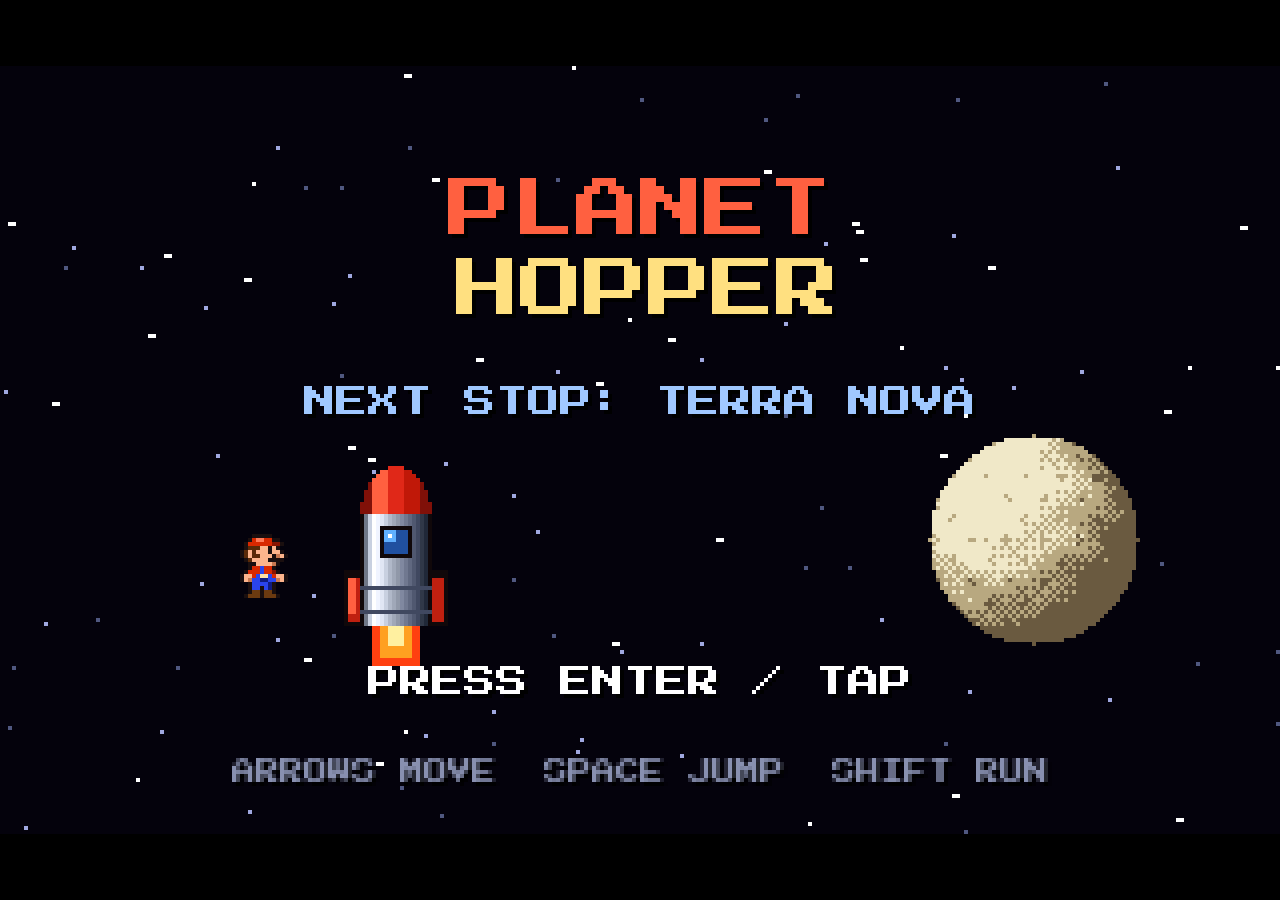
==== index.html @ e110d5e4 "Replace repo contents with Planet Hopper, a retro planet-hopping platformer Co-Authored-By: Claude O" ====
<!doctype html>
<html lang="en">
<head>
<meta charset="utf-8">
<meta name="viewport" content="width=device-width,initial-scale=1,user-scalable=no">
<title>Planet Hopper</title>
<link href="https://fonts.googleapis.com/css2?family=Press+Start+2P&display=swap" rel="stylesheet">
<style>
  html,body{margin:0;height:100%;background:#000;overflow:hidden;touch-action:none}
  body{display:flex;align-items:center;justify-content:center}
  canvas{image-rendering:pixelated;image-rendering:crisp-edges;display:block}
  #pad{position:fixed;inset:auto 0 12px 0;display:none;justify-content:space-between;padding:0 16px;pointer-events:none}
  #pad div{display:flex;gap:12px}
  #pad button{pointer-events:auto;width:64px;height:64px;border-radius:50%;border:3px solid #fff8;background:#fff2;
    color:#fff;font:14px 'Press Start 2P',monospace;user-select:none;-webkit-user-select:none}
  @media (pointer:coarse){#pad{display:flex}}
</style>
</head>
<body>
<canvas id="c"></canvas>
<div id="pad">
  <div><button data-k="ArrowLeft">&#9664;</button><button data-k="ArrowRight">&#9654;</button></div>
  <div><button data-k="ShiftLeft">B</button><button data-k="Space">A</button></div>
</div>
<script>
'use strict';
const W = 320, H = 192, T = 16, LH = 12;
const cv = document.getElementById('c'), ctx = cv.getContext('2d');
cv.width = W; cv.height = H;
function resize() {
  const s = Math.max(1, Math.min(innerWidth / W, innerHeight / H));
  const k = s >= 2 ? Math.floor(s) : s;
  cv.style.width = W * k + 'px'; cv.style.height = H * k + 'px';
}
addEventListener('resize', resize); resize();

// ---------- utilities ----------
function rng(seed) { return () => { seed |= 0; seed = seed + 0x6D2B79F5 | 0; let t = Math.imul(seed ^ seed >>> 15, 1 | seed);
  t = t + Math.imul(t ^ t >>> 7, 61 | t) ^ t; return ((t ^ t >>> 14) >>> 0) / 4294967296; }; }
const BAYER = [0,8,2,10,12,4,14,6,3,11,1,9,15,7,13,5].map(v => v / 16);
const bay = (x, y) => BAYER[(y & 3) * 4 + (x & 3)];
function mkCanvas(w, h, fn) { const c = document.createElement('canvas'); c.width = w; c.height = h;
  const g = c.getContext('2d'); fn(g); return c; }
function px(g, x, y, c) { g.fillStyle = c; g.fillRect(x, y, 1, 1); }
const clamp = (v, a, b) => v < a ? a : v > b ? b : v;

// ---------- audio ----------
let AC = null;
function beep(f, d, type = 'square', slide = 0, vol = 0.08) {
  try {
    AC = AC || new (window.AudioContext || window.webkitAudioContext)();
    const o = AC.createOscillator(), g = AC.createGain(), t = AC.currentTime;
    o.type = type; o.frequency.setValueAtTime(f, t);
    if (slide) o.frequency.exponentialRampToValueAtTime(Math.max(20, f + slide), t + d);
    g.gain.setValueAtTime(vol, t); g.gain.exponentialRampToValueAtTime(0.0001, t + d);
    o.connect(g); g.connect(AC.destination); o.start(t); o.stop(t + d);
  } catch (e) { /* audio unavailable */ }
}
const SFX = {
  jump: () => beep(300, 0.18, 'square', 500),
  coin: () => { beep(988, 0.08); setTimeout(() => beep(1319, 0.25), 70); },
  stomp: () => beep(200, 0.12, 'triangle', -150, 0.15),
  brk: () => beep(120, 0.2, 'sawtooth', -80, 0.1),
  bump: () => beep(150, 0.08, 'triangle', 0, 0.12),
  die: () => { [494, 466, 440, 415].forEach((f, i) => setTimeout(() => beep(f, 0.2), i * 180)); },
  launch: () => beep(80, 1.4, 'sawtooth', 600, 0.1),
};

// ---------- planets ----------
const PLANETS = [
  { name: 'TERRA NOVA', g: 0.32, acc: 0.2, fric: 0.82,
    sky: ['#101848', '#23408f', '#3f73d0', '#7fb6ee', '#c4e4f8'], stars: 0.2,
    top: ['#3cb043', '#8ef05a', '#1d7a2e'], soil: ['#8a5a2b', '#6b3f1b', '#b07a44', '#3f230c'],
    brick: ['#c0602a', '#5a2208', '#f0a070'], pipe: ['#30a050', '#90f090', '#105828'],
    moon: ['#f0e8c8', '#b8a880', '#6a5a40'], rings: false,
    mtn: ['#5a78c0', '#3a5498', '#8aa4e0'], hill: ['#2f8f4f', '#1f6a38', '#5cc070'],
    enemy: ['#b04818', '#e88048', '#5a1c08'], liquid: ['#1850c0', '#60a0f0'] },
  { name: 'MAGMA PRIME', g: 0.36, acc: 0.2, fric: 0.82,
    sky: ['#12020a', '#3a0816', '#801818', '#d04a18', '#f8a040'], stars: 0.5,
    top: ['#3a3038', '#6a5860', '#1a1418'], soil: ['#4a2a2a', '#2e1818', '#7a4030', '#ff6010'],
    brick: ['#5a3a48', '#20121a', '#8a6a7a'], pipe: ['#e05010', '#ffc050', '#801808'],
    moon: ['#ffd070', '#e06020', '#801010'], rings: false,
    mtn: ['#501018', '#300810', '#902820'], hill: ['#2a1418', '#180a0c', '#4a2428'],
    enemy: ['#e8d030', '#fff890', '#806000'], liquid: ['#f04000', '#ffd040'] },
  { name: 'CRYO-7', g: 0.30, acc: 0.1, fric: 0.975,
    sky: ['#040818', '#0c2040', '#1a4870', '#4a90b8', '#b0e0f0'], stars: 0.6,
    top: ['#e8f8ff', '#ffffff', '#90c0e0'], soil: ['#5a90c0', '#3a6898', '#8ac0e8', '#20406a'],
    brick: ['#80c8f0', '#2a5888', '#e0f8ff'], pipe: ['#60e0e0', '#e0ffff', '#208090'],
    moon: ['#d0e8ff', '#7890c0', '#303a70'], rings: false,
    mtn: ['#a0c8e8', '#5a88b8', '#e8f8ff'], hill: ['#d0e8f8', '#90b8d8', '#ffffff'],
    enemy: ['#4050d0', '#90a0ff', '#101868'], liquid: ['#103060', '#70c0f0'] },
  { name: 'NEBULA X', g: 0.19, acc: 0.18, fric: 0.84,
    sky: ['#05010f', '#1a0636', '#401060', '#802a8a', '#e060a0'], stars: 1,
    top: ['#c060f0', '#f0b0ff', '#6a2090'], soil: ['#402060', '#281040', '#6a40a0', '#10a0a0'],
    brick: ['#30c0b0', '#0a4a48', '#a0fff0'], pipe: ['#f0e060', '#fffff0', '#a07010'],
    moon: ['#80f0e0', '#3090b0', '#183060'], rings: true,
    mtn: ['#301050', '#200838', '#60308a'], hill: ['#1a0a30', '#10041e', '#40206a'],
    enemy: ['#20e070', '#a0ffc0', '#086030'], liquid: ['#300860', '#c060ff'] },
];

// ---------- sprites ----------
const PLAYER_PAL = { K: '#1a0f0f', R: '#d82800', L: '#ff7a58', r: '#881400', S: '#fcb48c', s: '#c87850',
  H: '#5a2a08', B: '#2a44ec', b: '#101c80', Y: '#fce0a8', N: '#6b3a10', W: '#ffffff' };
const P_TOP = [
  '...KKKKK....', '..KRLLRRKK..', '.KRRRRRRrrK.', '.KHHHSSKSK..', 'KHSHSSSKSSK.', 'KHSHHSSSKsSK',
  '.KHSSSSKKKK.', '..KKSSSSsK..', '..KRRBRRK...', '.KRRRBRRrK..', 'KSSRBYYBRSSK', 'KSsBBbbBBsSK'];
const P_LEGS = [
  ['.KKBBBBBBKK.', '..KBBBKBbBK.', '.KNNNK.KNNNK', 'KNNNNK.KNNNK'],
  ['.KBBBBBBbK..', 'KBBBK.KBbBK.', 'KNNK...KNNK.', '.KNNK..KNNNK'],
  ['..KBBBBbK...', '..KBBKBbK...', '..KNNKNNK...', '.KNNNKNNNK..'],
];
const P_JUMP_TOP = P_TOP.slice(0, 8).concat(['SKRRBRRK....', 'SKRRRBRRrK..', '.KKRBYYBRSSK', '..KBBbbBBsSK']);
const ENEMY = [
  '....KKKK....', '..KKAAAAKK..', '.KALLAAAAAK.', '.KAWWAAWWAK.', 'KAAWKAAWKAAK', 'KAAWKAAWKAAK',
  'KaAAAAAAAAaK', 'KaaAKKKKAaaK', '.KaaaaaaaaK.', '..KKaKKaKK..'];
const E_FEET = [['.KDDK..KDDK.', '.KKK....KKK.'], ['..KDDK.KDDK.', '..KKK...KKK.']];
function sprite(rows, pal) {
  return mkCanvas(12, rows.length, g => rows.forEach((r, y) => {
    for (let x = 0; x < 12; x++) { const ch = r[x] || '.'; if (ch !== '.' && pal[ch]) px(g, x, y, pal[ch]); }
  }));
}
const PLAYER_FR = {
  idle: sprite(P_TOP.concat(P_LEGS[0]), PLAYER_PAL),
  run: [sprite(P_TOP.concat(P_LEGS[1]), PLAYER_PAL), sprite(P_TOP.concat(P_LEGS[2]), PLAYER_PAL)],
  jump: sprite(P_JUMP_TOP.concat(P_LEGS[1]), PLAYER_PAL),
};

// ---------- per-planet art ----------
let ART = null;
function buildArt(p, seed) {
  const R = rng(seed);
  const soilPx = (g, x, y, deep) => {
    const r = R(), d = y / 16;
    let c = r < 0.07 ? p.soil[2] : r < 0.18 + d * 0.25 ? p.soil[1] : p.soil[0];
    if (r > 0.985) c = p.soil[3];
    if (deep && bay(x, y) < 0.25 && y > 12) c = p.soil[1];
    px(g, x, y, c);
  };
  const pebbles = g => { for (let i = 0; i < 3; i++) { const x = 1 + (R() * 13 | 0), y = 6 + (R() * 8 | 0);
    g.fillStyle = p.soil[2]; g.fillRect(x, y, 2, 2); px(g, x + 1, y + 1, p.soil[1]); px(g, x, y, p.top[1]); } };
  const groundTop = () => mkCanvas(T, T, g => {
    const drip = []; for (let x = 0; x < T; x++) drip[x] = 3 + (R() < 0.35 ? 1 + (R() * 2 | 0) : 0);
    for (let y = 0; y < T; y++) for (let x = 0; x < T; x++) {
      if (y === 0) px(g, x, y, p.top[1]);
      else if (y < drip[x]) px(g, x, y, R() < 0.2 ? p.top[1] : R() < 0.2 ? p.top[2] : p.top[0]);
      else if (y === drip[x]) px(g, x, y, p.top[2]);
      else if (y === drip[x] + 1) px(g, x, y, p.soil[3] === '#ff6010' ? p.soil[1] : p.soil[3]);
      else soilPx(g, x, y, true);
    }
    pebbles(g);
  });
  const groundFill = () => mkCanvas(T, T, g => {
    for (let y = 0; y < T; y++) for (let x = 0; x < T; x++) soilPx(g, x, y, false); pebbles(g);
  });
  const brick = mkCanvas(T, T, g => {
    for (let y = 0; y < T; y++) for (let x = 0; x < T; x++) {
      const vx = y < 8 ? 15 : 7, ly = y % 8;
      let c = p.brick[0];
      if (ly === 7 || x === vx) c = p.brick[1];
      else if (ly === 0 || x === (vx + 1) % 16) c = p.brick[2];
      else if (ly === 6 || x === vx - 1) c = shade(p.brick[0], -0.25);
      else if (R() < 0.08) c = shade(p.brick[0], R() < 0.5 ? 0.12 : -0.12);
      px(g, x, y, c);
    }
  });
  const Q = ['.XXXX.', 'XX..XX', '....XX', '...XX.', '..XX..', '..XX..', '......', '..XX..'];
  const qblock = [0, 1, 2].map(k => mkCanvas(T, T, g => {
    const base = ['#f8b800', '#ffd040', '#e09800'][k];
    g.fillStyle = base; g.fillRect(0, 0, T, T);
    g.fillStyle = '#fff0a0'; g.fillRect(0, 0, T, 1); g.fillRect(0, 0, 1, T);
    g.fillStyle = '#7a4000'; g.fillRect(0, 15, T, 1); g.fillRect(15, 0, 1, T);
    g.fillStyle = shade(base, -0.15); g.fillRect(1, 14, 14, 1); g.fillRect(14, 1, 1, 14);
    [[2, 2], [13, 2], [2, 13], [13, 13]].forEach(([x, y]) => { px(g, x, y, '#7a4000'); px(g, x - 1, y - 1, '#fff0a0'); });
    Q.forEach((r, y) => [...r].forEach((ch, x) => { if (ch === 'X') { px(g, 6 + x, 4 + y, '#7a4000'); px(g, 5 + x, 3 + y, '#fff8e0'); } }));
  }));
  const used = mkCanvas(T, T, g => {
    for (let y = 0; y < T; y++) for (let x = 0; x < T; x++)
      px(g, x, y, x === 15 || y === 15 ? '#3a2008' : x === 0 || y === 0 ? '#c08850' : R() < 0.1 ? '#8a5a30' : '#a06a38');
    [[3, 3], [12, 3], [3, 12], [12, 12]].forEach(([x, y]) => { px(g, x, y, '#3a2008'); px(g, x - 1, y - 1, '#e0b080'); });
  });
  const pipeCol = x => x === 0 || x === 15 ? '#10080a' : x < 3 ? p.pipe[2] : x < 6 ? p.pipe[1] : x < 8 ? p.pipe[0] : x < 12 ? shade(p.pipe[0], -0.1) : p.pipe[2];
  const pipeBody = mkCanvas(T, T, g => { for (let y = 0; y < T; y++) for (let x = 0; x < T; x++)
    px(g, x, y, bay(x, y) < 0.15 && x > 8 && x < 14 ? p.pipe[2] : pipeCol(x)); });
  const pipeTop = mkCanvas(T, T, g => { for (let y = 0; y < T; y++) for (let x = 0; x < T; x++) {
    let c = pipeCol(x);
    if (y === 0 || y === 7) c = '#10080a'; else if (y === 1) c = p.pipe[1]; else if (y === 6) c = p.pipe[2];
    px(g, x, y, c); } });
  // background layers
  const sky = mkCanvas(W, H, g => {
    const n = p.sky.length - 1;
    for (let y = 0; y < H; y++) { const t = (y / H) * n, i = Math.floor(t), f = t - i;
      for (let x = 0; x < W; x++) px(g, x, y, p.sky[Math.min(n, f > bay(x, y) ? i + 1 : i)]); }
    const nStars = (140 * p.stars) | 0;
    for (let i = 0; i < nStars; i++) { const x = R() * W | 0, y = R() * H * 0.55 | 0, b = R();
      px(g, x, y, b > 0.9 ? '#ffffff' : b > 0.6 ? '#c0c8ff' : '#6870a0');
      if (b > 0.97) { px(g, x - 1, y, '#8088c0'); px(g, x + 1, y, '#8088c0'); px(g, x, y - 1, '#8088c0'); px(g, x, y + 1, '#8088c0'); } }
  });
  const moon = mkCanvas(96, 96, g => {
    const r = 26, cx = 48, cy = 48;
    if (p.rings) ring(g, cx, cy, r, false);
    for (let y = -r; y <= r; y++) for (let x = -r; x <= r; x++) {
      const d = x * x + y * y; if (d > r * r) continue;
      const z = Math.sqrt(r * r - d);
      let l = (-x * 0.55 - y * 0.55 + z * 0.65) / r;
      l += Math.sin(y * 0.45 + Math.sin(x * 0.2) * 2) * 0.09;
      const crater = (Math.sin(x * 0.7) * Math.cos(y * 0.6)) > 0.8 ? -0.25 : 0;
      const v = clamp(Math.floor((l + crater) * 2.6 + bay(x + 64, y + 64)), 0, 2);
      px(g, cx + x, cy + y, p.moon[2 - v]);
    }
    if (p.rings) ring(g, cx, cy, r, true);
  });
  function ring(g, cx, cy, r, front) {
    for (let a = 0; a < Math.PI * 2; a += 0.004) for (let k = 0; k < 6; k++) {
      const rr = r * 1.45 + k * 1.6, x = Math.cos(a) * rr, y = Math.sin(a) * rr * 0.28 - Math.cos(a) * rr * 0.15;
      if ((y > 0) !== front) continue;
      px(g, Math.round(cx + x), Math.round(cy + y), k % 3 === 1 ? p.moon[1] : k === 5 ? p.moon[2] : p.moon[0]);
    }
  }
  const ridge = (colors, base, amp, freq, seedOff, bumpy) => mkCanvas(512, H, g => {
    const hts = []; for (let x = 0; x < 512; x++) {
      const t = x / 512 * Math.PI * 2;
      let h = Math.sin(t * freq + seedOff) * amp + Math.sin(t * freq * 2.3 + seedOff * 2) * amp * 0.45;
      if (!bumpy) h += Math.abs(Math.sin(t * freq * 5.1 + seedOff)) * amp * 0.35;
      hts.push(Math.round(base - h));
    }
    for (let x = 0; x < 512; x++) {
      const top = hts[x], slope = hts[(x + 1) % 512] - hts[(x + 511) % 512];
      for (let y = top; y < H; y++) {
        let c = colors[0];
        if (y - top < 2) c = slope > 0 ? colors[2] : colors[0];
        else if (slope > 0 && y - top < 10 && bay(x, y) < 0.5) c = colors[2];
        else if ((y - top) / 60 > bay(x, y) + 0.3) c = colors[1];
        px(g, x, y, c);
      }
    }
  });
  const mtn = ridge(p.mtn, 120, 26, 3, seed % 7, false);
  const hill = ridge(p.hill, 150, 14, 5, seed % 5 + 1, true);
  const enemy = [0, 1].map(k => sprite(ENEMY.concat(E_FEET[k]),
    { K: '#120808', A: p.enemy[0], L: p.enemy[1], a: p.enemy[2], D: shade(p.enemy[2], -0.3), W: '#ffffff' }));
  return { top: [groundTop(), groundTop()], fill: [groundFill(), groundFill()], brick, qblock, used,
    pipeBody, pipeTop, sky, moon, mtn, hill, enemy };
}
function shade(hex, amt) {
  const n = parseInt(hex.slice(1), 16), f = v => clamp(Math.round(v + (amt > 0 ? (255 - v) * amt : v * amt)), 0, 255);
  return '#' + [f(n >> 16), f(n >> 8 & 255), f(n & 255)].map(v => v.toString(16).padStart(2, '0')).join('');
}

// ---------- level ----------
const SOLID = [false, true, true, true, true, true, true];
// 0 empty, 1 ground, 2 brick, 3 question, 4 used, 5 pipe body, 6 pipe top
let LW = 0, map = null, enemies = [], coins = [], parts = [], bumps = [], rocket = null;
function genLevel(idx) {
  const R = rng(idx * 977 + 13), diff = Math.min(idx, 8);
  LW = 150 + diff * 15;
  map = new Uint8Array(LW * LH); enemies = []; coins = []; parts = []; bumps = [];
  const set = (x, y, v) => { if (x >= 0 && x < LW && y >= 0 && y < LH) map[y * LW + x] = v; };
  for (let x = 0; x < LW; x++) { set(x, 10, 1); set(x, 11, 1); }
  let x = 18;
  while (x < LW - 24) {
    const r = R();
    if (r < 0.2) {
      const w = 2 + (R() * (2 + Math.min(diff, 2)) | 0);
      for (let i = 0; i < w; i++) { set(x + i, 10, 0); set(x + i, 11, 0); }
      if (R() < 0.6) for (let i = 0; i < w; i++) coins.push({ x: (x + i) * T + 4, y: 6 * T, t: R() * 6 });
      x += w + 4;
    } else if (r < 0.36) {
      const h = 2 + (R() * 2 | 0);
      for (let y = 10 - h; y < 10; y++) set(x, y, y === 10 - h ? 6 : 5);
      x += 7;
    } else if (r < 0.62) {
      const len = 3 + (R() * 4 | 0), row = R() < 0.5 ? 6 : 7;
      for (let i = 0; i < len; i++) set(x + i, row, R() < 0.35 ? 3 : 2);
      if (R() < 0.5) for (let i = 0; i < len; i++) coins.push({ x: (x + i) * T + 4, y: (row - 2) * T + 4, t: i });
      if (R() < 0.4) { const len2 = 2 + (R() * 3 | 0); for (let i = 0; i < len2; i++) set(x + 1 + i, row - 4, R() < 0.5 ? 3 : 2); }
      x += len + 3;
    } else if (r < 0.78) {
      for (let s = 0; s < 4; s++) for (let y = 9 - s; y < 10; y++) set(x + s, y, 2);
      for (let s = 0; s < 4; s++) for (let y = 6 + s; y < 10; y++) set(x + 6 + s, y, 2);
      set(x + 4, 6, 2); set(x + 5, 6, 2);
      x += 12;
    } else {
      for (let i = 0; i < 5; i++) coins.push({ x: (x + i) * T + 4, y: (8 - Math.round(Math.sin(i / 4 * Math.PI) * 2)) * T, t: i });
      x += 6;
    }
    if (R() < 0.35 + diff * 0.06) {
      const ex = x - 2;
      if (map[10 * LW + ex] === 1 && map[9 * LW + ex] === 0)
        enemies.push({ x: ex * T + 2, y: 10 * T - 11, w: 12, h: 11, vx: -0.5 - diff * 0.05, vy: 0, dead: 0, active: false });
    }
  }
  rocket = { x: (LW - 9) * T, y: 10 * T - 40, w: 18, h: 40 };
}
const tileAt = (tx, ty) => (tx < 0 || tx >= LW) ? 1 : (ty < 0 || ty >= LH) ? 0 : map[ty * LW + tx];
const solidAt = (tx, ty) => SOLID[tileAt(tx, ty)];

function moveX(o) {
  o.x += o.vx; o.hitWall = false;
  const y0 = Math.floor(o.y / T), y1 = Math.floor((o.y + o.h - 0.01) / T);
  if (o.vx > 0) { const tx = Math.floor((o.x + o.w - 0.01) / T);
    for (let ty = y0; ty <= y1; ty++) if (solidAt(tx, ty)) { o.x = tx * T - o.w; o.vx = 0; o.hitWall = true; break; } }
  else if (o.vx < 0) { const tx = Math.floor(o.x / T);
    for (let ty = y0; ty <= y1; ty++) if (solidAt(tx, ty)) { o.x = (tx + 1) * T; o.vx = 0; o.hitWall = true; break; } }
}
function moveY(o) {
  o.y += o.vy; o.onG = false; let head = null;
  const x0 = Math.floor(o.x / T), x1 = Math.floor((o.x + o.w - 0.01) / T);
  if (o.vy > 0) { const ty = Math.floor((o.y + o.h - 0.01) / T);
    for (let tx = x0; tx <= x1; tx++) if (solidAt(tx, ty) && ty >= 0) { o.y = ty * T - o.h; o.vy = 0; o.onG = true; break; } }
  else if (o.vy < 0) { const ty = Math.floor(o.y / T);
    let best = null, bestOv = -1;
    for (let tx = x0; tx <= x1; tx++) if (solidAt(tx, ty) && ty >= 0) {
      const ov = Math.min(o.x + o.w, (tx + 1) * T) - Math.max(o.x, tx * T);
      if (ov > bestOv) { bestOv = ov; best = [tx, ty]; } }
    if (best) { o.y = (best[1] + 1) * T; o.vy = 0; head = best; } }
  return head;
}

// ---------- game state ----------
const keys = {}, pressed = {};
addEventListener('keydown', e => { if (!keys[e.code]) pressed[e.code] = true; keys[e.code] = true;
  if (['Space', 'ArrowUp', 'ArrowDown', 'ArrowLeft', 'ArrowRight'].includes(e.code)) e.preventDefault(); });
addEventListener('keyup', e => { keys[e.code] = false; });
document.querySelectorAll('#pad button').forEach(b => {
  const k = b.dataset.k;
  const on = e => { e.preventDefault(); if (!keys[k]) pressed[k] = true; keys[k] = true; };
  const off = e => { e.preventDefault(); keys[k] = false; };
  b.addEventListener('touchstart', on); b.addEventListener('touchend', off); b.addEventListener('touchcancel', off);
  b.addEventListener('mousedown', on); b.addEventListener('mouseup', off); b.addEventListener('mouseleave', off);
});
cv.addEventListener('touchstart', e => { pressed.Enter = true; e.preventDefault(); });
const down = (...c) => c.some(k => keys[k]);
const hit = (...c) => c.some(k => pressed[k]);

let state = 'title', timer = 0, frame = 0, level = 0, planet = PLANETS[0];
let score = 0, coinCount = 0, lives = 3, camX = 0, player = null;

function startLevel() {
  planet = PLANETS[level % PLANETS.length];
  ART = buildArt(planet, level * 31 + 7);
  genLevel(level);
  player = { x: 3 * T, y: 10 * T - 15, w: 10, h: 15, vx: 0, vy: 0, onG: false, face: 1, anim: 0, coyote: 0, jbuf: 0 };
  camX = 0; state = 'intro'; timer = 120;
}
function killPlayer() {
  if (state !== 'play') return;
  state = 'dead'; timer = 150; player.vy = -5; SFX.die();
}
function addParts(x, y, n, colors, spread = 2, up = 3, g = 0.2, life = 40) {
  for (let i = 0; i < n; i++) parts.push({ x, y, vx: (Math.random() - 0.5) * spread * 2, vy: -Math.random() * up,
    g, life: life * (0.6 + Math.random() * 0.4), c: colors[i % colors.length], s: Math.random() < 0.3 ? 2 : 1 });
}

function update() {
  frame++;
  if (state === 'title') { if (hit('Enter', 'Space')) { score = 0; coinCount = 0; lives = 3; level = 0; startLevel(); } return; }
  if (state === 'over') { if (hit('Enter', 'Space') && timer <= 0) state = 'title'; timer--; return; }
  if (state === 'intro') { if (--timer <= 0) state = 'play'; return; }
  if (state === 'travel') { if (--timer <= 0) { level++; startLevel(); } return; }
  if (state === 'dead') {
    player.vy += 0.25; player.y += player.vy;
    if (--timer <= 0) { lives--; if (lives <= 0) { state = 'over'; timer = 60; } else startLevel(); }
    return;
  }
  if (state === 'launch') {
    timer--; rocket.vy = (rocket.vy || 0) - 0.08; rocket.y += rocket.vy;
    addParts(rocket.x + 9, rocket.y + rocket.h, 3, ['#fff0a0', '#ffa020', '#ff4010', '#808080'], 1.5, -1.5, 0.05, 30);
    if (timer <= 0) { state = 'travel'; timer = 200; }
    updateParts(); return;
  }

  // --- player ---
  const p = player, pl = planet;
  const left = down('ArrowLeft', 'KeyA'), right = down('ArrowRight', 'KeyD');
  const run = down('ShiftLeft', 'ShiftRight', 'KeyX', 'KeyJ');
  const maxV = run ? 3 : 1.8, acc = p.onG ? pl.acc : pl.acc * 0.7;
  if (left && !right) { p.vx = Math.max(-maxV, p.vx - acc); p.face = -1; }
  else if (right && !left) { p.vx = Math.min(maxV, p.vx + acc); p.face = 1; }
  else p.vx *= p.onG ? pl.fric : 0.97;
  if (Math.abs(p.vx) > maxV) p.vx *= 0.95;
  if (Math.abs(p.vx) < 0.03) p.vx = 0;
  p.coyote = p.onG ? 6 : p.coyote - 1;
  p.jbuf = hit('Space', 'ArrowUp', 'KeyW', 'KeyZ', 'KeyK') ? 8 : p.jbuf - 1;
  if (p.jbuf > 0 && p.coyote > 0) {
    p.vy = -(5.4 + Math.abs(p.vx) * 0.25) * Math.sqrt(pl.g / 0.32) * (pl.g < 0.25 ? 0.95 : 1);
    p.coyote = 0; p.jbuf = 0; SFX.jump();
  }
  const holding = down('Space', 'ArrowUp', 'KeyW', 'KeyZ', 'KeyK');
  p.vy += p.vy < 0 && !holding ? pl.g * 2.2 : pl.g;
  p.vy = Math.min(p.vy, 7);
  moveX(p);
  const head = moveY(p);
  if (head) bumpTile(head[0], head[1]);
  if (p.x < camX) { p.x = camX; p.vx = Math.max(0, p.vx); }
  if (p.y > H + 24) { killPlayer(); return; }
  p.anim += Math.abs(p.vx) * 0.12;
  if (p.onG && Math.abs(p.vx) > 2.2 && frame % 6 === 0) addParts(p.x + 5, p.y + p.h, 1, [pl.top[1], pl.soil[2]], 0.5, 0.8, 0.1, 20);

  // --- enemies ---
  for (const e of enemies) {
    if (!e.active) { if (e.x < camX + W + 32) e.active = true; else continue; }
    if (e.dead) { e.dead--; continue; }
    e.vy = Math.min(e.vy + pl.g, 6);
    const vx = e.vx; moveX(e); if (e.hitWall) e.vx = -vx;
    moveY(e);
    if (e.y > H + 16) { e.dead = 1; e.gone = true; continue; }
    if (state === 'play' && p.x < e.x + e.w && p.x + p.w > e.x && p.y < e.y + e.h && p.y + p.h > e.y) {
      if (p.vy > 0 && p.y + p.h - p.vy <= e.y + 5) {
        e.dead = 30; e.squish = true; p.vy = holding ? -6 * Math.sqrt(pl.g / 0.32) : -3.5; score += 200; SFX.stomp();
        addParts(e.x + 6, e.y + 6, 8, [pl.enemy[0], pl.enemy[1], '#ffffff'], 1.5, 2);
        floatText(e.x, e.y - 4, '200');
      } else { killPlayer(); return; }
    }
  }
  enemies = enemies.filter(e => !(e.gone || (e.squish && e.dead <= 0)));

  // --- coins ---
  for (const c of coins) {
    if (c.taken) continue;
    if (p.x < c.x + 8 && p.x + p.w > c.x && p.y < c.y + 12 && p.y + p.h > c.y) {
      c.taken = true; coinCount++; score += 100; SFX.coin(); addParts(c.x + 4, c.y + 6, 6, ['#fff0a0', '#f8b800'], 1, 1.5, 0.05, 20);
      if (coinCount % 100 === 0) lives++;
    }
  }

  // --- rocket ---
  if (p.x + p.w > rocket.x + 2 && p.x < rocket.x + rocket.w - 2 && p.y + p.h > rocket.y) {
    state = 'launch'; timer = 120; score += 1000; SFX.launch();
  }

  camX = clamp(Math.max(camX, p.x - W * 0.4), 0, LW * T - W);
  updateParts();
  bumps = bumps.filter(b => ++b.t < 10);
}
function updateParts() {
  for (const q of parts) { q.vy += q.g; q.x += q.vx; q.y += q.vy; q.life--; }
  parts = parts.filter(q => q.life > 0);
}
const texts = [];
function floatText(x, y, s) { texts.push({ x, y, s, t: 40 }); }
function bumpTile(tx, ty) {
  const t = tileAt(tx, ty);
  if (t === 3) {
    map[ty * LW + tx] = 4; bumps.push({ tx, ty, t: 0 }); coinCount++; score += 100; SFX.coin();
    parts.push({ x: tx * T + 4, y: ty * T - 8, vx: 0, vy: -5, g: 0.35, life: 26, coin: true });
    floatText(tx * T, ty * T - 12, '100');
  } else if (t === 2) {
    if (Math.abs(player.vx) > 0 || true) {
      map[ty * LW + tx] = 0; score += 50; SFX.brk();
      for (let i = 0; i < 4; i++) parts.push({ x: tx * T + (i % 2) * 8, y: ty * T + (i >> 1) * 8, vx: (i % 2 ? 1.5 : -1.5),
        vy: -4 + (i >> 1) * 1.5, g: 0.3, life: 60, chunk: true });
      for (const e of enemies) if (!e.dead && Math.abs(e.x + 6 - (tx * T + 8)) < 12 && Math.abs(e.y + e.h - ty * T) < 3) {
        e.dead = 1; e.gone = true; score += 200; }
    }
  } else SFX.bump();
}

// ---------- rendering ----------
function drawRocket(x, y, flame) {
  x = Math.round(x); y = Math.round(y);
  // fins
  ctx.fillStyle = '#10080a'; ctx.fillRect(x - 4, y + 26, 7, 14); ctx.fillRect(x + 15, y + 26, 7, 14);
  ctx.fillStyle = '#c02010'; ctx.fillRect(x - 3, y + 28, 5, 11); ctx.fillRect(x + 16, y + 28, 5, 11);
  ctx.fillStyle = '#ff6040'; ctx.fillRect(x - 3, y + 28, 2, 9); ctx.fillRect(x + 16, y + 28, 2, 9);
  // body
  const cols = ['#10080a', '#707888', '#c8d0e0', '#ffffff', '#f0f4ff', '#e0e6f4', '#c8d0e0', '#b0b8c8', '#a0a8b8', '#9098a8',
    '#8088a0', '#707890', '#606880', '#505870', '#404860', '#303848', '#202838', '#10080a'];
  for (let i = 0; i < 18; i++) {
    const nose = Math.round(14 * (1 - Math.sqrt(1 - Math.pow((i - 8.5) / 9, 2))));
    ctx.fillStyle = cols[i]; ctx.fillRect(x + i, y + nose, 1, 40 - nose);
    ctx.fillStyle = i < 3 || i > 14 ? '#801008' : ['#ff6040', '#e02818', '#c01808'][i < 7 ? 0 : i < 11 ? 1 : 2];
    ctx.fillRect(x + i, y + nose, 1, Math.max(0, 12 - nose));
  }
  // window
  ctx.fillStyle = '#10080a'; ctx.fillRect(x + 5, y + 15, 8, 8);
  ctx.fillStyle = '#2050a0'; ctx.fillRect(x + 6, y + 16, 6, 6);
  ctx.fillStyle = '#60b0ff'; ctx.fillRect(x + 6, y + 16, 3, 3);
  ctx.fillStyle = '#ffffff'; ctx.fillRect(x + 7, y + 17, 1, 1);
  ctx.fillStyle = '#404860'; ctx.fillRect(x, y + 30, 18, 1); ctx.fillRect(x, y + 36, 18, 1);
  if (flame) { const f = frame % 4 < 2;
    ctx.fillStyle = '#ff4010'; ctx.fillRect(x + 3, y + 40, 12, f ? 10 : 14);
    ctx.fillStyle = '#ffa020'; ctx.fillRect(x + 5, y + 40, 8, f ? 8 : 11);
    ctx.fillStyle = '#fff0a0'; ctx.fillRect(x + 7, y + 40, 4, f ? 5 : 7); }
}
function drawCoin(x, y, t) {
  const w = [6, 4, 2, 4][Math.floor(t) % 4]; x = Math.round(x + 4 - w / 2); y = Math.round(y);
  ctx.fillStyle = '#7a4000'; ctx.fillRect(x, y + 1, w, 10); ctx.fillRect(x + 1, y, Math.max(1, w - 2), 12);
  ctx.fillStyle = '#f8b800'; ctx.fillRect(x + (w > 2 ? 1 : 0), y + 1, Math.max(1, w - 2), 10);
  ctx.fillStyle = '#fff0a0'; if (w > 2) ctx.fillRect(x + 1, y + 2, 1, 7);
  if (w >= 6) { ctx.fillStyle = '#c07000'; ctx.fillRect(x + 3, y + 3, 1, 6); }
}
function drawLiquid() {
  const L = planet.liquid;
  for (let x = 0; x < W; x++) {
    const wx = x + Math.floor(camX), h = Math.round(Math.sin(wx * 0.15 + frame * 0.06) * 1.5);
    ctx.fillStyle = L[1]; ctx.fillRect(x, 176 + h, 1, 1);
    ctx.fillStyle = L[0]; ctx.fillRect(x, 177 + h, 1, 20);
    if ((wx + frame / 3 | 0) % 11 === 0) { ctx.fillStyle = L[1]; ctx.fillRect(x, 182 + ((wx * 7) % 8), 1, 1); }
  }
}
function drawWorld() {
  const cx = Math.floor(camX);
  ctx.drawImage(ART.sky, 0, 0);
  ctx.drawImage(ART.moon, Math.round(200 - cx * 0.03), 2);
  const layer = (img, f, y) => { const o = -Math.floor((cx * f) % 512); ctx.drawImage(img, o, y); ctx.drawImage(img, o + 512, y); };
  layer(ART.mtn, 0.2, 0); layer(ART.hill, 0.45, 0);
  drawLiquid();
  const tx0 = Math.floor(cx / T), tx1 = tx0 + Math.ceil(W / T) + 1;
  const qf = [0, 1, 2, 1][Math.floor(frame / 12) % 4];
  for (let ty = 0; ty < LH; ty++) for (let tx = tx0; tx <= tx1 && tx < LW; tx++) {
    const t = map[ty * LW + tx]; if (!t) continue;
    let img;
    if (t === 1) img = tileAt(tx, ty - 1) !== 1 ? ART.top[(tx * 7 + ty) % 2] : ART.fill[(tx * 5 + ty * 3) % 2];
    else img = [null, null, ART.brick, ART.qblock[qf], ART.used, ART.pipeBody, ART.pipeTop][t];
    let oy = 0; for (const b of bumps) if (b.tx === tx && b.ty === ty) oy = -Math.round(Math.sin(b.t / 10 * Math.PI) * 5);
    ctx.drawImage(img, tx * T - cx, ty * T + oy);
    // cast shadow under overhangs for depth
    if (SOLID[t] && ty + 1 < LH && !SOLID[tileAt(tx, ty + 1)] && t !== 1) {
      ctx.fillStyle = 'rgba(0,0,0,0.18)'; ctx.fillRect(tx * T - cx, ty * T + T, T, 2); }
  }
  for (const c of coins) if (!c.taken && c.x > cx - 16 && c.x < cx + W) drawCoin(c.x - cx, c.y + Math.sin(frame * 0.08 + c.t) * 1.5, frame / 8 + c.t);
  if (state !== 'launch' && state !== 'travel') drawRocket(rocket.x - cx, rocket.y, false);
  else drawRocket(rocket.x - cx, rocket.y, true);
  for (const e of enemies) {
    if (e.x < cx - 16 || e.x > cx + W) continue;
    const ex = Math.round(e.x - cx), ey = Math.round(e.y);
    ctx.fillStyle = 'rgba(0,0,0,0.25)'; ctx.fillRect(ex + 1, ey + e.h, 10, 1);
    if (e.squish) { ctx.drawImage(ART.enemy[0], 0, 4, 12, 8, ex, ey + 6, 12, 5); continue; }
    const img = ART.enemy[Math.floor(frame / 10) % 2];
    ctx.save(); if (e.vx > 0) { ctx.translate(ex + 12, ey - 1); ctx.scale(-1, 1); ctx.drawImage(img, 0, 0); }
    else ctx.drawImage(img, ex, ey - 1); ctx.restore();
  }
  if (state !== 'launch' && state !== 'travel') {
    const p = player, sx = Math.round(p.x - 1 - cx), sy = Math.round(p.y - 1);
    const img = state === 'dead' ? PLAYER_FR.jump : !p.onG ? PLAYER_FR.jump : Math.abs(p.vx) > 0.2 ? PLAYER_FR.run[Math.floor(p.anim) % 2] : PLAYER_FR.idle;
    if (p.onG) { ctx.fillStyle = 'rgba(0,0,0,0.3)'; ctx.fillRect(sx + 2, sy + 16, 8, 1); }
    ctx.save();
    if (p.face < 0) { ctx.translate(sx + 12, sy); ctx.scale(-1, 1); ctx.drawImage(img, 0, 0); } else ctx.drawImage(img, sx, sy);
    ctx.restore();
  }
  for (const q of parts) {
    const x = Math.round(q.x - cx), y = Math.round(q.y);
    if (q.coin) drawCoin(x - 4, y, frame / 3);
    else if (q.chunk) { ctx.drawImage(ART.brick, 0, 0, 6, 6, x, y, 6, 6); }
    else { ctx.fillStyle = q.c; ctx.fillRect(x, y, q.s, q.s); }
  }
  for (let i = texts.length - 1; i >= 0; i--) { const t = texts[i];
    text(t.s, Math.round(t.x - cx), Math.round(t.y - (40 - t.t) * 0.6), '#fff', 'left', 8);
    if (--t.t <= 0) texts.splice(i, 1); }
}
function text(s, x, y, c = '#fff', align = 'left', size = 8) {
  ctx.font = `${size}px 'Press Start 2P', monospace`; ctx.textAlign = align; ctx.textBaseline = 'top';
  ctx.fillStyle = '#000'; ctx.fillText(s, x + 1, y + 1); ctx.fillStyle = c; ctx.fillText(s, x, y);
}
function hud() {
  text('SCORE', 8, 6); text(String(score).padStart(6, '0'), 8, 16);
  drawCoin(92, 13, frame / 8); text('x' + String(coinCount).padStart(2, '0'), 102, 16);
  text('PLANET', 160, 6); text(planet.name, 160, 16, '#ffe080');
  text('LIVES', 272, 6); text('x' + lives, 272, 16);
}
function drawStarfield(speed) {
  ctx.fillStyle = '#04020c'; ctx.fillRect(0, 0, W, H);
  const R = rng(99);
  for (let i = 0; i < 120; i++) {
    const z = R() * 3 + 0.5, y = R() * H | 0, x = ((R() * W - frame * speed * z) % W + W) % W;
    ctx.fillStyle = z > 2.5 ? '#ffffff' : z > 1.5 ? '#a0a8e0' : '#505880';
    ctx.fillRect(x | 0, y, Math.max(1, speed * z * 1.5 | 0), 1);
  }
}
function render() {
  ctx.imageSmoothingEnabled = false;
  if (state === 'title') {
    drawStarfield(0.5);
    const tp = PLANETS[Math.floor(frame / 240) % 4];
    if (!render.moons) render.moons = PLANETS.map((p, i) => buildArt(p, i * 31 + 7).moon);
    ctx.drawImage(render.moons[Math.floor(frame / 240) % 4], 210, 70);
    ctx.drawImage(PLAYER_FR.run[Math.floor(frame / 8) % 2], 60, 120 + Math.round(Math.sin(frame / 20) * 3));
    drawRocket(90, 100 + Math.round(Math.sin(frame / 15) * 2), true);
    text('PLANET', W / 2, 28, '#ff6040', 'center', 16);
    text('HOPPER', W / 2 + 2, 48, '#ffe080', 'center', 16);
    text('NEXT STOP: ' + tp.name, W / 2, 80, '#a0c8ff', 'center');
    if (Math.floor(frame / 30) % 2) text('PRESS ENTER / TAP', W / 2, 150, '#fff', 'center');
    text('ARROWS MOVE  SPACE JUMP  SHIFT RUN', W / 2, 174, '#8890b0', 'center', 6);
    return;
  }
  if (state === 'over') { drawStarfield(0.2); text('GAME OVER', W / 2, 70, '#ff4030', 'center', 16);
    text('SCORE ' + score, W / 2, 100, '#fff', 'center'); if (timer <= 0) text('PRESS ENTER', W / 2, 130, '#aaa', 'center'); return; }
  if (state === 'travel') {
    drawStarfield(4);
    const next = PLANETS[(level + 1) % PLANETS.length];
    ctx.save(); ctx.translate(W / 2, H / 2 + Math.sin(frame / 6) * 2); ctx.rotate(Math.PI / 2);
    drawRocket(-9, -20, true); ctx.restore();
    text('WARPING TO', W / 2, 40, '#a0c8ff', 'center');
    text(next.name, W / 2, 56, '#ffe080', 'center', 16);
    hud(); return;
  }
  drawWorld(); hud();
  if (state === 'intro') {
    ctx.fillStyle = 'rgba(0,0,0,0.55)'; ctx.fillRect(0, 60, W, 60);
    text('PLANET ' + (level + 1), W / 2, 70, '#a0c8ff', 'center');
    text(planet.name, W / 2, 86, '#ffe080', 'center', 16);
    const tip = planet.fric > 0.9 ? 'ICY GROUND - SLIPPERY!' : planet.g < 0.25 ? 'LOW GRAVITY - BIG JUMPS!' : planet.g > 0.34 ? 'HEAVY GRAVITY - FLOOR IS LAVA' : 'REACH THE ROCKET!';
    text(tip, W / 2, 106, '#fff', 'center', 6);
  }
}

// ---------- loop ----------
let last = performance.now(), accum = 0;
function loop(now) {
  accum += Math.min(100, now - last); last = now;
  while (accum >= 1000 / 60) { update(); for (const k in pressed) delete pressed[k]; accum -= 1000 / 60; }
  render();
  requestAnimationFrame(loop);
}
(document.fonts && document.fonts.load ? document.fonts.load("8px 'Press Start 2P'").catch(() => {}) : Promise.resolve())
  .then(() => requestAnimationFrame(loop));
</script>
</body>
</html>
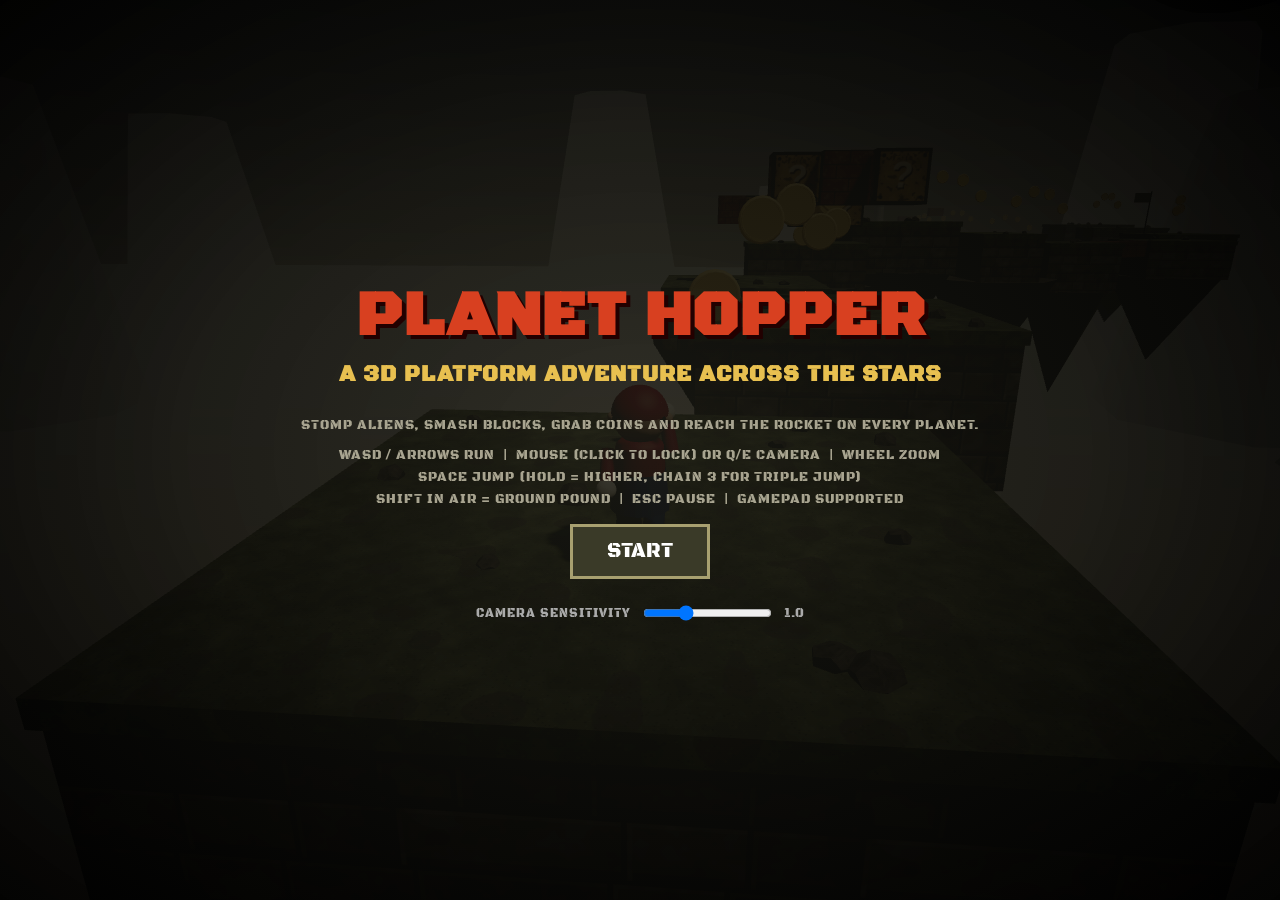
==== commit c7824a8b: "Rebuild Planet Hopper as a 3D platformer with gritty realistic visuals Third-person 3D platforming (" ====
--- a/index.html
+++ b/index.html
@@ -2,618 +2,786 @@
 <html lang="en">
 <head>
 <meta charset="utf-8">
-<meta name="viewport" content="width=device-width,initial-scale=1,user-scalable=no">
-<title>Planet Hopper</title>
-<link href="https://fonts.googleapis.com/css2?family=Press+Start+2P&display=swap" rel="stylesheet">
+<meta name="viewport" content="width=device-width,initial-scale=1,maximum-scale=1,user-scalable=no,viewport-fit=cover">
+<title>Planet Hopper 3D</title>
+<link href="https://fonts.googleapis.com/css2?family=Black+Ops+One&display=swap" rel="stylesheet">
 <style>
-  html,body{margin:0;height:100%;background:#000;overflow:hidden;touch-action:none}
-  body{display:flex;align-items:center;justify-content:center}
-  canvas{image-rendering:pixelated;image-rendering:crisp-edges;display:block}
-  #pad{position:fixed;inset:auto 0 12px 0;display:none;justify-content:space-between;padding:0 16px;pointer-events:none}
-  #pad div{display:flex;gap:12px}
-  #pad button{pointer-events:auto;width:64px;height:64px;border-radius:50%;border:3px solid #fff8;background:#fff2;
-    color:#fff;font:14px 'Press Start 2P',monospace;user-select:none;-webkit-user-select:none}
-  @media (pointer:coarse){#pad{display:flex}}
+  *{box-sizing:border-box}
+  html,body{margin:0;height:100%;background:#000;overflow:hidden;touch-action:none;user-select:none;-webkit-user-select:none;
+    font-family:'Black Ops One',Impact,sans-serif;color:#e8e4d8;-webkit-tap-highlight-color:transparent;letter-spacing:1px}
+  #c{position:fixed;inset:0;width:100vw;height:100vh;filter:saturate(.78) contrast(1.1) sepia(.12)}
+  #grain{position:fixed;inset:-50%;pointer-events:none;opacity:.09;mix-blend-mode:overlay;z-index:1}
+  #vig{position:fixed;inset:0;pointer-events:none;background:radial-gradient(ellipse at center,transparent 50%,#000a 100%);z-index:1}
+  #hurt{position:fixed;inset:0;pointer-events:none;background:radial-gradient(ellipse at center,transparent 40%,#a00 120%);opacity:0;z-index:1}
+  .sh{text-shadow:2px 2px 0 #000,0 0 6px #000}
+  #hud{position:fixed;inset:0;pointer-events:none;display:none;z-index:2}
+  #hp{position:absolute;left:18px;top:14px;display:flex;gap:6px}
+  #hp i{width:26px;height:26px;background:#c02020;border:3px solid #1a0a0a;transform:rotate(45deg);box-shadow:inset -4px -4px 0 #801010,inset 3px 3px 0 #ff6050}
+  #hp i.off{background:#333;box-shadow:none}
+  #coins{position:absolute;left:18px;top:52px;font-size:22px}
+  #coins b{display:inline-block;width:18px;height:22px;border-radius:50%;background:#e8b020;border:3px solid #6a4000;vertical-align:-3px;margin-right:6px}
+  #lives{position:absolute;left:18px;top:84px;font-size:16px;color:#c8c0a8}
+  #right{position:absolute;right:18px;top:14px;text-align:right;font-size:14px;line-height:22px}
+  #right big{font-size:22px;color:#e8c050}
+  #center{position:absolute;left:0;right:0;top:28%;text-align:center;font-size:30px;color:#e8c050;opacity:0}
+  #center small{display:block;font-size:14px;color:#e8e4d8;margin-top:8px}
+  #pop{position:absolute;left:0;right:0;top:62%;text-align:center;font-size:16px;opacity:0}
+  #menu{position:fixed;inset:0;display:flex;flex-direction:column;align-items:center;justify-content:center;
+    background:radial-gradient(#1a1a14dd,#000000f2);text-align:center;padding:16px;z-index:5}
+  #menu h1{font-size:clamp(28px,7vw,64px);margin:0;color:#d84020;text-shadow:4px 4px 0 #200}
+  #menu h2{font-size:clamp(14px,2.6vw,22px);margin:4px 0 22px;color:#e8c050}
+  #menu p{font-size:13px;line-height:22px;color:#a8a490;margin:4px 0;max-width:680px}
+  #menu button{font:inherit;font-size:20px;padding:12px 34px;margin:10px;background:#3a3a28;color:#fff;border:3px solid #a8a070;cursor:pointer}
+  #menu button:hover{background:#565638}
+  #menu label{font-size:12px;color:#aaa;margin-top:14px;display:flex;gap:10px;align-items:center}
+  #touch{position:fixed;inset:0;display:none;pointer-events:none;z-index:3}
+  #joy{position:absolute;width:130px;height:130px;border-radius:50%;border:3px solid #fff5;background:#fff1;display:none;margin:-65px 0 0 -65px}
+  #knob{position:absolute;left:38px;top:38px;width:48px;height:48px;border-radius:50%;background:#fff7}
+  .tb{position:absolute;pointer-events:auto;border-radius:50%;border:3px solid #fff8;background:#0006;color:#fff;
+    font:14px 'Black Ops One',Impact,sans-serif;display:flex;align-items:center;justify-content:center}
+  .tb.on{background:#fff5}
 </style>
 </head>
 <body>
 <canvas id="c"></canvas>
-<div id="pad">
-  <div><button data-k="ArrowLeft">&#9664;</button><button data-k="ArrowRight">&#9654;</button></div>
-  <div><button data-k="ShiftLeft">B</button><button data-k="Space">A</button></div>
+<canvas id="grain" width="128" height="128"></canvas>
+<div id="vig"></div><div id="hurt"></div>
+<div id="hud">
+  <div id="hp"><i></i><i></i><i></i></div>
+  <div id="coins" class="sh"><b></b><span id="cn">0</span></div>
+  <div id="lives" class="sh"></div>
+  <div id="right" class="sh"></div>
+  <div id="center" class="sh"></div>
+  <div id="pop" class="sh"></div>
 </div>
+<div id="touch">
+  <div id="joy"><div id="knob"></div></div>
+  <div class="tb" data-btn="jump"  style="right:28px;bottom:36px;width:110px;height:110px;font-size:18px">JUMP</div>
+  <div class="tb" data-btn="pound" style="right:160px;bottom:26px;width:74px;height:74px">POUND</div>
+  <div class="tb" data-btn="pause" style="left:50%;top:10px;width:48px;height:48px;margin-left:-24px">II</div>
+</div>
+<div id="menu"></div>
+<script src="three.min.js"></script>
 <script>
 'use strict';
-const W = 320, H = 192, T = 16, LH = 12;
-const cv = document.getElementById('c'), ctx = cv.getContext('2d');
-cv.width = W; cv.height = H;
-function resize() {
-  const s = Math.max(1, Math.min(innerWidth / W, innerHeight / H));
-  const k = s >= 2 ? Math.floor(s) : s;
-  cv.style.width = W * k + 'px'; cv.style.height = H * k + 'px';
-}
+// ======================= setup =======================
+const isTouch = matchMedia('(pointer:coarse)').matches || 'ontouchstart' in window;
+const V3 = THREE.Vector3;
+const cv = document.getElementById('c');
+const renderer = new THREE.WebGLRenderer({ canvas: cv, antialias: !isTouch, powerPreference: 'high-performance' });
+renderer.setPixelRatio(Math.min(devicePixelRatio, isTouch ? 1 : 1.5));
+renderer.shadowMap.enabled = true; renderer.shadowMap.type = THREE.PCFSoftShadowMap;
+renderer.toneMapping = THREE.ACESFilmicToneMapping; renderer.toneMappingExposure = 1.05;
+const scene = new THREE.Scene();
+const camera = new THREE.PerspectiveCamera(62, 1, 0.1, 900);
+function resize() { renderer.setSize(innerWidth, innerHeight, false); camera.aspect = innerWidth / innerHeight; camera.updateProjectionMatrix(); }
 addEventListener('resize', resize); resize();
-
-// ---------- utilities ----------
-function rng(seed) { return () => { seed |= 0; seed = seed + 0x6D2B79F5 | 0; let t = Math.imul(seed ^ seed >>> 15, 1 | seed);
-  t = t + Math.imul(t ^ t >>> 7, 61 | t) ^ t; return ((t ^ t >>> 14) >>> 0) / 4294967296; }; }
-const BAYER = [0,8,2,10,12,4,14,6,3,11,1,9,15,7,13,5].map(v => v / 16);
-const bay = (x, y) => BAYER[(y & 3) * 4 + (x & 3)];
-function mkCanvas(w, h, fn) { const c = document.createElement('canvas'); c.width = w; c.height = h;
-  const g = c.getContext('2d'); fn(g); return c; }
-function px(g, x, y, c) { g.fillStyle = c; g.fillRect(x, y, 1, 1); }
+const $ = id => document.getElementById(id);
+const rand = (a, b) => a + Math.random() * (b - a);
 const clamp = (v, a, b) => v < a ? a : v > b ? b : v;
-
-// ---------- audio ----------
-let AC = null;
-function beep(f, d, type = 'square', slide = 0, vol = 0.08) {
-  try {
-    AC = AC || new (window.AudioContext || window.webkitAudioContext)();
-    const o = AC.createOscillator(), g = AC.createGain(), t = AC.currentTime;
-    o.type = type; o.frequency.setValueAtTime(f, t);
-    if (slide) o.frequency.exponentialRampToValueAtTime(Math.max(20, f + slide), t + d);
-    g.gain.setValueAtTime(vol, t); g.gain.exponentialRampToValueAtTime(0.0001, t + d);
-    o.connect(g); g.connect(AC.destination); o.start(t); o.stop(t + d);
-  } catch (e) { /* audio unavailable */ }
-}
+const lerpAngle = (a, b, t) => { let d = ((b - a + Math.PI) % (Math.PI * 2) + Math.PI * 2) % (Math.PI * 2) - Math.PI; return a + d * t; };
+function store(k, v) { try { if (v === undefined) return localStorage.getItem(k); localStorage.setItem(k, v); } catch (e) { return null; } }
+let SENS = parseFloat(store('ph3_sens')) || 1;
+const MAXANI = renderer.capabilities.getMaxAnisotropy();
+
+// film grain overlay
+(function grain() {
+  const g = $('grain').getContext('2d'), img = g.createImageData(128, 128);
+  const tick = () => { for (let i = 0; i < img.data.length; i += 4) { const v = Math.random() * 255; img.data[i] = img.data[i + 1] = img.data[i + 2] = v; img.data[i + 3] = 255; }
+    g.putImageData(img, 0, 0); $('grain').style.transform = `translate(${rand(-10, 10)}%,${rand(-10, 10)}%) scale(8)`; };
+  $('grain').style.imageRendering = 'pixelated'; setInterval(tick, 70); tick();
+})();
+
+// ======================= audio =======================
+let AC = null, NOISE = null;
+function ac() {
+  if (!AC) { AC = new (window.AudioContext || window.webkitAudioContext)(); const n = AC.sampleRate;
+    NOISE = AC.createBuffer(1, n, n); const d = NOISE.getChannelData(0); for (let i = 0; i < n; i++) d[i] = Math.random() * 2 - 1; }
+  if (AC.state === 'suspended') AC.resume(); return AC;
+}
+function noise(dur, freq, vol) { try { const a = ac(), s = a.createBufferSource(), f = a.createBiquadFilter(), g = a.createGain(), t = a.currentTime;
+  s.buffer = NOISE; f.type = 'lowpass'; f.frequency.setValueAtTime(freq, t); f.frequency.exponentialRampToValueAtTime(Math.max(40, freq * 0.15), t + dur);
+  g.gain.setValueAtTime(vol, t); g.gain.exponentialRampToValueAtTime(0.001, t + dur); s.connect(f); f.connect(g); g.connect(a.destination); s.start(t, Math.random() * 0.5); s.stop(t + dur); } catch (e) {} }
+function tone(f, d, type = 'square', slide = 0, vol = 0.05) { try { const a = ac(), o = a.createOscillator(), g = a.createGain(), t = a.currentTime;
+  o.type = type; o.frequency.setValueAtTime(f, t); if (slide) o.frequency.exponentialRampToValueAtTime(Math.max(20, f + slide), t + d);
+  g.gain.setValueAtTime(vol, t); g.gain.exponentialRampToValueAtTime(0.0001, t + d); o.connect(g); g.connect(a.destination); o.start(t); o.stop(t + d); } catch (e) {} }
 const SFX = {
-  jump: () => beep(300, 0.18, 'square', 500),
-  coin: () => { beep(988, 0.08); setTimeout(() => beep(1319, 0.25), 70); },
-  stomp: () => beep(200, 0.12, 'triangle', -150, 0.15),
-  brk: () => beep(120, 0.2, 'sawtooth', -80, 0.1),
-  bump: () => beep(150, 0.08, 'triangle', 0, 0.12),
-  die: () => { [494, 466, 440, 415].forEach((f, i) => setTimeout(() => beep(f, 0.2), i * 180)); },
-  launch: () => beep(80, 1.4, 'sawtooth', 600, 0.1),
+  jump: n => tone([330, 400, 500][n], 0.2, 'square', 500 + n * 200, 0.05),
+  coin: () => { tone(988, 0.07, 'square', 0, 0.04); setTimeout(() => tone(1319, 0.25, 'square', 0, 0.04), 60); },
+  stomp: () => { noise(0.15, 1200, 0.25); tone(200, 0.15, 'triangle', -120, 0.15); },
+  bump: () => tone(140, 0.1, 'triangle', 0, 0.15),
+  brk: () => noise(0.35, 2500, 0.3),
+  hurt: () => { noise(0.2, 900, 0.3); tone(220, 0.3, 'sawtooth', -150, 0.08); },
+  pound: () => { noise(0.4, 500, 0.5); tone(70, 0.3, 'sine', -30, 0.4); },
+  land: () => noise(0.06, 500, 0.08),
+  flag: () => [523, 659, 784, 1046].forEach((f, i) => setTimeout(() => tone(f, 0.15, 'square', 0, 0.04), i * 90)),
+  die: () => [494, 440, 392, 330].forEach((f, i) => setTimeout(() => tone(f, 0.22, 'square', 0, 0.05), i * 170)),
+  warp: () => { tone(80, 2.5, 'sawtooth', 900, 0.06); noise(2.5, 300, 0.2); },
+  oneup: () => [659, 784, 1319, 1046, 1175, 1568].forEach((f, i) => setTimeout(() => tone(f, 0.1, 'square', 0, 0.04), i * 80)),
 };
 
-// ---------- planets ----------
+// ======================= planets (muted, gritty palettes) =======================
 const PLANETS = [
-  { name: 'TERRA NOVA', g: 0.32, acc: 0.2, fric: 0.82,
-    sky: ['#101848', '#23408f', '#3f73d0', '#7fb6ee', '#c4e4f8'], stars: 0.2,
-    top: ['#3cb043', '#8ef05a', '#1d7a2e'], soil: ['#8a5a2b', '#6b3f1b', '#b07a44', '#3f230c'],
-    brick: ['#c0602a', '#5a2208', '#f0a070'], pipe: ['#30a050', '#90f090', '#105828'],
-    moon: ['#f0e8c8', '#b8a880', '#6a5a40'], rings: false,
-    mtn: ['#5a78c0', '#3a5498', '#8aa4e0'], hill: ['#2f8f4f', '#1f6a38', '#5cc070'],
-    enemy: ['#b04818', '#e88048', '#5a1c08'], liquid: ['#1850c0', '#60a0f0'] },
-  { name: 'MAGMA PRIME', g: 0.36, acc: 0.2, fric: 0.82,
-    sky: ['#12020a', '#3a0816', '#801818', '#d04a18', '#f8a040'], stars: 0.5,
-    top: ['#3a3038', '#6a5860', '#1a1418'], soil: ['#4a2a2a', '#2e1818', '#7a4030', '#ff6010'],
-    brick: ['#5a3a48', '#20121a', '#8a6a7a'], pipe: ['#e05010', '#ffc050', '#801808'],
-    moon: ['#ffd070', '#e06020', '#801010'], rings: false,
-    mtn: ['#501018', '#300810', '#902820'], hill: ['#2a1418', '#180a0c', '#4a2428'],
-    enemy: ['#e8d030', '#fff890', '#806000'], liquid: ['#f04000', '#ffd040'] },
-  { name: 'CRYO-7', g: 0.30, acc: 0.1, fric: 0.975,
-    sky: ['#040818', '#0c2040', '#1a4870', '#4a90b8', '#b0e0f0'], stars: 0.6,
-    top: ['#e8f8ff', '#ffffff', '#90c0e0'], soil: ['#5a90c0', '#3a6898', '#8ac0e8', '#20406a'],
-    brick: ['#80c8f0', '#2a5888', '#e0f8ff'], pipe: ['#60e0e0', '#e0ffff', '#208090'],
-    moon: ['#d0e8ff', '#7890c0', '#303a70'], rings: false,
-    mtn: ['#a0c8e8', '#5a88b8', '#e8f8ff'], hill: ['#d0e8f8', '#90b8d8', '#ffffff'],
-    enemy: ['#4050d0', '#90a0ff', '#101868'], liquid: ['#103060', '#70c0f0'] },
-  { name: 'NEBULA X', g: 0.19, acc: 0.18, fric: 0.84,
-    sky: ['#05010f', '#1a0636', '#401060', '#802a8a', '#e060a0'], stars: 1,
-    top: ['#c060f0', '#f0b0ff', '#6a2090'], soil: ['#402060', '#281040', '#6a40a0', '#10a0a0'],
-    brick: ['#30c0b0', '#0a4a48', '#a0fff0'], pipe: ['#f0e060', '#fffff0', '#a07010'],
-    moon: ['#80f0e0', '#3090b0', '#183060'], rings: true,
-    mtn: ['#301050', '#200838', '#60308a'], hill: ['#1a0a30', '#10041e', '#40206a'],
-    enemy: ['#20e070', '#a0ffc0', '#086030'], liquid: ['#300860', '#c060ff'] },
+  { name: 'TERRA NOVA', grav: 1, fric: 11, skyTop: 0x5d7488, skyHz: 0xcdc6ae, fog: 0xb7b19a, fogN: 40, fogF: 230, sun: 0xffe2b8, hemiG: 0x4a4030,
+    top: [96, 112, 62], top2: [74, 88, 48], stone: [118, 112, 100], stone2: [84, 80, 72], metal: [96, 84, 70], moon: 0xe8e0c8, enemy: [0x8a3a18, 0xb8683a], eye: 0xa0ff60, tip: 'STANDARD GRAVITY' },
+  { name: 'MAGMA PRIME', grav: 1.12, fric: 11, skyTop: 0x1c0c0a, skyHz: 0x8a3a1a, fog: 0x4a2014, fogN: 25, fogF: 170, sun: 0xffa870, hemiG: 0x301008,
+    top: [64, 58, 56], top2: [40, 36, 36], stone: [80, 64, 58], stone2: [50, 40, 38], metal: [70, 60, 56], moon: 0xffa040, enemy: [0xb09020, 0xe8d060], eye: 0xff3010, lava: true, tip: 'HEAVY GRAVITY - LAVA BELOW' },
+  { name: 'CRYO-7', grav: 0.95, fric: 1.8, skyTop: 0x4a5a6a, skyHz: 0xc8d0d4, fog: 0xaab6be, fogN: 25, fogF: 170, sun: 0xe8f0ff, hemiG: 0x506070,
+    top: [214, 220, 226], top2: [180, 192, 204], stone: [112, 122, 130], stone2: [80, 90, 100], metal: [90, 100, 110], moon: 0xd0e0f0, enemy: [0x3a48a8, 0x7888d8], eye: 0xffffff, tip: 'ICE - YOU WILL SLIDE' },
+  { name: 'NEBULA X', grav: 0.55, fric: 11, skyTop: 0x0c0618, skyHz: 0x5a3868, fog: 0x3a2a48, fogN: 30, fogF: 200, sun: 0xf0c8ff, hemiG: 0x201030,
+    top: [96, 76, 116], top2: [66, 50, 84], stone: [84, 78, 100], stone2: [56, 50, 70], metal: [76, 70, 90], moon: 0x80e0d0, enemy: [0x1a9050, 0x60d090], eye: 0xff40ff, rings: true, tip: 'LOW GRAVITY - HUGE JUMPS' },
 ];
 
-// ---------- sprites ----------
-const PLAYER_PAL = { K: '#1a0f0f', R: '#d82800', L: '#ff7a58', r: '#881400', S: '#fcb48c', s: '#c87850',
-  H: '#5a2a08', B: '#2a44ec', b: '#101c80', Y: '#fce0a8', N: '#6b3a10', W: '#ffffff' };
-const P_TOP = [
-  '...KKKKK....', '..KRLLRRKK..', '.KRRRRRRrrK.', '.KHHHSSKSK..', 'KHSHSSSKSSK.', 'KHSHHSSSKsSK',
-  '.KHSSSSKKKK.', '..KKSSSSsK..', '..KRRBRRK...', '.KRRRBRRrK..', 'KSSRBYYBRSSK', 'KSsBBbbBBsSK'];
-const P_LEGS = [
-  ['.KKBBBBBBKK.', '..KBBBKBbBK.', '.KNNNK.KNNNK', 'KNNNNK.KNNNK'],
-  ['.KBBBBBBbK..', 'KBBBK.KBbBK.', 'KNNK...KNNK.', '.KNNK..KNNNK'],
-  ['..KBBBBbK...', '..KBBKBbK...', '..KNNKNNK...', '.KNNNKNNNK..'],
-];
-const P_JUMP_TOP = P_TOP.slice(0, 8).concat(['SKRRBRRK....', 'SKRRRBRRrK..', '.KKRBYYBRSSK', '..KBBbbBBsSK']);
-const ENEMY = [
-  '....KKKK....', '..KKAAAAKK..', '.KALLAAAAAK.', '.KAWWAAWWAK.', 'KAAWKAAWKAAK', 'KAAWKAAWKAAK',
-  'KaAAAAAAAAaK', 'KaaAKKKKAaaK', '.KaaaaaaaaK.', '..KKaKKaKK..'];
-const E_FEET = [['.KDDK..KDDK.', '.KKK....KKK.'], ['..KDDK.KDDK.', '..KKK...KKK.']];
-function sprite(rows, pal) {
-  return mkCanvas(12, rows.length, g => rows.forEach((r, y) => {
-    for (let x = 0; x < 12; x++) { const ch = r[x] || '.'; if (ch !== '.' && pal[ch]) px(g, x, y, pal[ch]); }
-  }));
-}
-const PLAYER_FR = {
-  idle: sprite(P_TOP.concat(P_LEGS[0]), PLAYER_PAL),
-  run: [sprite(P_TOP.concat(P_LEGS[1]), PLAYER_PAL), sprite(P_TOP.concat(P_LEGS[2]), PLAYER_PAL)],
-  jump: sprite(P_JUMP_TOP.concat(P_LEGS[1]), PLAYER_PAL),
-};
-
-// ---------- per-planet art ----------
-let ART = null;
-function buildArt(p, seed) {
-  const R = rng(seed);
-  const soilPx = (g, x, y, deep) => {
-    const r = R(), d = y / 16;
-    let c = r < 0.07 ? p.soil[2] : r < 0.18 + d * 0.25 ? p.soil[1] : p.soil[0];
-    if (r > 0.985) c = p.soil[3];
-    if (deep && bay(x, y) < 0.25 && y > 12) c = p.soil[1];
-    px(g, x, y, c);
-  };
-  const pebbles = g => { for (let i = 0; i < 3; i++) { const x = 1 + (R() * 13 | 0), y = 6 + (R() * 8 | 0);
-    g.fillStyle = p.soil[2]; g.fillRect(x, y, 2, 2); px(g, x + 1, y + 1, p.soil[1]); px(g, x, y, p.top[1]); } };
-  const groundTop = () => mkCanvas(T, T, g => {
-    const drip = []; for (let x = 0; x < T; x++) drip[x] = 3 + (R() < 0.35 ? 1 + (R() * 2 | 0) : 0);
-    for (let y = 0; y < T; y++) for (let x = 0; x < T; x++) {
-      if (y === 0) px(g, x, y, p.top[1]);
-      else if (y < drip[x]) px(g, x, y, R() < 0.2 ? p.top[1] : R() < 0.2 ? p.top[2] : p.top[0]);
-      else if (y === drip[x]) px(g, x, y, p.top[2]);
-      else if (y === drip[x] + 1) px(g, x, y, p.soil[3] === '#ff6010' ? p.soil[1] : p.soil[3]);
-      else soilPx(g, x, y, true);
+// ======================= procedural "photo-ish" textures =======================
+function mkR(seed) { let s = seed >>> 0 || 1; return () => (s = (s * 1664525 + 1013904223) >>> 0) / 4294967296; }
+function vnoise(size, cells, R) {
+  const lat = new Float32Array(cells * cells); for (let i = 0; i < lat.length; i++) lat[i] = R();
+  const out = new Float32Array(size * size);
+  for (let y = 0; y < size; y++) for (let x = 0; x < size; x++) {
+    const fx = x / size * cells, fy = y / size * cells, ix = Math.floor(fx), iy = Math.floor(fy);
+    let tx = fx - ix, ty = fy - iy; tx = tx * tx * (3 - 2 * tx); ty = ty * ty * (3 - 2 * ty);
+    const a = lat[(iy % cells) * cells + ix % cells], b = lat[(iy % cells) * cells + (ix + 1) % cells];
+    const c = lat[((iy + 1) % cells) * cells + ix % cells], d = lat[((iy + 1) % cells) * cells + (ix + 1) % cells];
+    out[y * size + x] = (a + (b - a) * tx) * (1 - ty) + (c + (d - c) * tx) * ty;
+  }
+  return out;
+}
+function fbm(size, R, octs = [[4, 0.45], [8, 0.25], [16, 0.15], [32, 0.1], [64, 0.05]]) {
+  const out = new Float32Array(size * size);
+  for (const [c, w] of octs) { const n = vnoise(size, c, R); for (let i = 0; i < out.length; i++) out[i] += n[i] * w; }
+  return out;
+}
+function makeTex(size, fn) {
+  const c = document.createElement('canvas'); c.width = c.height = size; const g = c.getContext('2d'), img = g.createImageData(size, size);
+  for (let y = 0; y < size; y++) for (let x = 0; x < size; x++) { const [r, gg, b] = fn(x, y), i = (y * size + x) * 4;
+    img.data[i] = clamp(r, 0, 255); img.data[i + 1] = clamp(gg, 0, 255); img.data[i + 2] = clamp(b, 0, 255); img.data[i + 3] = 255; }
+  g.putImageData(img, 0, 0);
+  const t = new THREE.CanvasTexture(c); t.wrapS = t.wrapT = THREE.RepeatWrapping; t.colorSpace = THREE.SRGBColorSpace; t.anisotropy = MAXANI; return { tex: t, canvas: c, g };
+}
+const mix = (a, b, t) => [a[0] + (b[0] - a[0]) * t, a[1] + (b[1] - a[1]) * t, a[2] + (b[2] - a[2]) * t];
+const mul = (a, k) => [a[0] * k, a[1] * k, a[2] * k];
+function buildTextures(P, seed) {
+  const R = mkR(seed), S = 256;
+  const n1 = fbm(S, R), n2 = fbm(S, R, [[16, 0.5], [32, 0.3], [64, 0.2]]), n3 = vnoise(S, 8, R);
+  // ground top: dirt/grass/snow/ash with clumps, pebbles, cracks
+  const top = makeTex(S, (x, y) => {
+    const i = y * S + x, v = n1[i], d = n2[i];
+    let c = mix(P.top2, P.top, clamp((v - 0.35) * 2.5, 0, 1));
+    c = mul(c, 0.78 + d * 0.45);
+    if (n3[i] > 0.72) c = mix(c, mul(P.stone2, 0.9), 0.55);
+    if (R() < 0.04) c = mul(c, R() < 0.5 ? 0.7 : 1.2);
+    if (P.lava) { const cr = Math.abs(v - 0.5); if (cr < 0.012) c = [255, 120 + d * 80, 20]; else if (cr < 0.025) c = mix(c, [120, 30, 10], 0.6); }
+    return c;
+  });
+  // stone block wall
+  const rows = 6, rowH = S / rows, bw = [];
+  for (let r = 0; r < rows; r++) { const arr = []; let x = -R() * 40; while (x < S) { const w = 40 + R() * 50; arr.push([x, w, 0.8 + R() * 0.35]); x += w; } bw.push(arr); }
+  const stone = makeTex(S, (x, y) => {
+    const i = y * S + x, r = Math.floor(y / rowH), ly = y - r * rowH;
+    let blk = bw[r][0]; for (const b of bw[r]) if (x >= b[0] && x < b[0] + b[1]) blk = b; else if (x + S >= b[0] && x + S < b[0] + b[1]) blk = b;
+    const lx = ((x - blk[0]) % S + S) % S;
+    let c = mix(P.stone2, P.stone, n1[i]); c = mul(c, blk[2] * (0.75 + n2[i] * 0.45));
+    if (ly < 3 || lx < 3) c = mul(c, 0.45);               // mortar
+    else if (ly < 6 || lx < 6) c = mul(c, 1.18);          // chipped highlight edge
+    else if (ly > rowH - 6) c = mul(c, 0.8);              // bottom shade
+    c = mul(c, 0.85 + (1 - y / S) * 0.1 + (n3[i] > 0.7 ? -0.15 : 0));   // grime streaks
+    return c;
+  });
+  // rusted metal panels
+  const metal = makeTex(S, (x, y) => {
+    const i = y * S + x, px = x % 128, py = y % 128;
+    let c = mul(P.metal, 0.7 + n2[i] * 0.5);
+    if (n1[i] > 0.62) c = mix(c, [120, 64, 30], clamp((n1[i] - 0.62) * 5, 0, 0.8));   // rust
+    if (px < 3 || py < 3) c = mul(c, 0.4); else if (px < 5 || py < 5) c = mul(c, 1.3);
+    for (const [rx, ry] of [[12, 12], [116, 12], [12, 116], [116, 116]]) if (Math.hypot(px - rx, py - ry) < 4) c = mul(c, Math.hypot(px - rx + 1, py - ry + 1) < 2.5 ? 1.5 : 0.7);
+    if (y % 8 < 1) c = mul(c, 0.95);
+    return c;
+  });
+  const rock = makeTex(S, (x, y) => { const i = y * S + x; return mul(mix(P.stone2, P.stone, n1[i]), 0.55 + n2[i] * 0.4 + (n3[i] > 0.6 ? -0.1 : 0)); });
+  return { top: top.tex, stone: stone.tex, metal: metal.tex, rock: rock.tex };
+}
+// ? block / used block / brick — shared, weathered army-stencil look
+const QTEX = (() => {
+  const R = mkR(7), S = 128, n = fbm(S, R), n2 = fbm(S, R, [[16, 0.6], [32, 0.4]]);
+  const q = makeTex(S, (x, y) => { const i = y * S + x; let c = mul([214, 160, 40], 0.7 + n[i] * 0.5);
+    if (n2[i] > 0.66) c = mix(c, [90, 70, 50], 0.7);                          // chipped paint -> metal
+    if (x < 8 || y < 8 || x > S - 9 || y > S - 9) c = mul([70, 60, 50], 0.8 + n[i] * 0.4);
+    for (const [rx, ry] of [[16, 16], [111, 16], [16, 111], [111, 111]]) if (Math.hypot(x - rx, y - ry) < 5) c = [60, 50, 40];
+    return c; });
+  q.g.font = 'bold 84px "Black Ops One", Impact, sans-serif'; q.g.textAlign = 'center'; q.g.textBaseline = 'middle';
+  q.g.fillStyle = '#2a1a08'; q.g.globalAlpha = 0.85; q.g.fillText('?', 66, 70); q.g.fillStyle = '#f4e6c0'; q.g.globalAlpha = 0.9; q.g.fillText('?', 63, 66); q.tex.needsUpdate = true;
+  const used = makeTex(S, (x, y) => { const i = y * S + x; let c = mul([92, 70, 50], 0.6 + n[i] * 0.6);
+    if (x < 8 || y < 8 || x > S - 9 || y > S - 9) c = mul(c, 0.6); for (const [rx, ry] of [[16, 16], [111, 16], [16, 111], [111, 111]]) if (Math.hypot(x - rx, y - ry) < 5) c = [40, 30, 20]; return c; });
+  const brick = makeTex(S, (x, y) => { const i = y * S + x, r = y >> 5, ly = y & 31, lx = (x + (r & 1 ? 32 : 0)) & 63;
+    let c = mul([140, 64, 40], 0.65 + n[i] * 0.55); if (n2[i] > 0.7) c = mix(c, [170, 160, 140], 0.35);
+    if (ly < 3 || lx < 3) c = [58, 50, 44]; else if (ly < 5 || lx < 5) c = mul(c, 1.2); return c; });
+  return { q: q.tex, used: used.tex, brick: brick.tex };
+})();
+
+// UVs in world units so textures don't stretch
+function worldBox(w, h, d, s = 4) {
+  const g = new THREE.BoxGeometry(w, h, d), uv = g.attributes.uv;
+  const dims = [[d, h], [d, h], [w, d], [w, d], [w, h], [w, h]];
+  for (let f = 0; f < 6; f++) for (let k = 0; k < 4; k++) { const i = f * 4 + k, [a, b] = dims[f];
+    uv.setXY(i, uv.getX(i) * a / s, f === 2 || f === 3 ? uv.getY(i) * b / s : 1 - (1 - uv.getY(i)) * b / s); }
+  return g;
+}
+const std = (o) => new THREE.MeshStandardMaterial(Object.assign({ roughness: 0.9, metalness: 0 }, o));
+function shadowed(m) { m.traverse(o => { if (o.isMesh) { o.castShadow = true; o.receiveShadow = true; } }); return m; }
+
+// ======================= hero (3D plumber) =======================
+function buildHero() {
+  const g = new THREE.Group(), M = (c, r = 0.7, m = 0) => std({ color: c, roughness: r, metalness: m });
+  const red = M(0xb01a14, 0.6), blue = M(0x223e8c, 0.85), skin = M(0xe8a880, 0.65), white = M(0xeeeae0, 0.6), brown = M(0x4a2810, 0.55),
+    dark = M(0x2a160a, 0.9), gold = M(0xd8a830, 0.3, 0.8), eyeB = M(0x2050c0, 0.3);
+  const add = (geo, mat, x, y, z, parent = g) => { const m = new THREE.Mesh(geo, mat); m.position.set(x, y, z); parent.add(m); return m; };
+  const H = { g, legs: [], arms: [] };
+  for (const s of [-1, 1]) {
+    const leg = new THREE.Group(); leg.position.set(s * 0.17, 0.72, 0); g.add(leg);
+    add(new THREE.CylinderGeometry(0.13, 0.12, 0.5, 10), blue, 0, -0.25, 0, leg);
+    const shoe = add(new THREE.SphereGeometry(0.16, 12, 8), brown, 0, -0.56, 0.07, leg); shoe.scale.set(1, 0.62, 1.55);
+    add(new THREE.BoxGeometry(0.26, 0.04, 0.42), dark, 0, -0.64, 0.07, leg);
+    H.legs.push(leg);
+  }
+  add(new THREE.CylinderGeometry(0.3, 0.35, 0.46, 14), blue, 0, 0.94, 0);                  // overalls
+  add(new THREE.CylinderGeometry(0.28, 0.3, 0.3, 14), red, 0, 1.3, 0);                     // shirt
+  add(new THREE.SphereGeometry(0.28, 14, 8, 0, Math.PI * 2, 0, Math.PI / 2), red, 0, 1.44, 0).scale.y = 0.5;
+  add(new THREE.BoxGeometry(0.4, 0.26, 0.05), blue, 0, 1.2, 0.27);                         // bib
+  for (const s of [-1, 1]) { const st = add(new THREE.BoxGeometry(0.07, 0.34, 0.06), blue, s * 0.14, 1.34, 0.25); st.rotation.x = -0.2;
+    add(new THREE.SphereGeometry(0.045, 8, 6), gold, s * 0.14, 1.22, 0.3); }
+  for (const s of [-1, 1]) {
+    const arm = new THREE.Group(); arm.position.set(s * 0.36, 1.38, 0); g.add(arm);
+    add(new THREE.CylinderGeometry(0.085, 0.08, 0.42, 8), red, 0, -0.2, 0, arm);
+    add(new THREE.SphereGeometry(0.12, 10, 8), white, 0, -0.46, 0, arm);
+    H.arms.push(arm);
+  }
+  const head = new THREE.Group(); head.position.y = 1.78; g.add(head); H.head = head;
+  add(new THREE.SphereGeometry(0.3, 18, 14), skin, 0, 0, 0, head);
+  add(new THREE.SphereGeometry(0.11, 10, 8), skin, 0, -0.03, 0.3, head);                  // nose
+  const mus = add(new THREE.BoxGeometry(0.36, 0.08, 0.1), dark, 0, -0.13, 0.26, head); mus.rotation.x = 0.2;
+  for (const s of [-1, 1]) {
+    const e = add(new THREE.SphereGeometry(0.065, 10, 8), white, s * 0.1, 0.07, 0.25, head); e.scale.set(0.8, 1.3, 0.6);
+    add(new THREE.SphereGeometry(0.035, 8, 6), eyeB, s * 0.1, 0.07, 0.295, head);
+    add(new THREE.SphereGeometry(0.07, 8, 6), skin, s * 0.3, 0, 0, head);
+    const hair = add(new THREE.BoxGeometry(0.08, 0.14, 0.2), dark, s * 0.26, -0.02, -0.08, head); hair.rotation.z = s * 0.2;
+  }
+  add(new THREE.SphereGeometry(0.325, 18, 10, 0, Math.PI * 2, 0, Math.PI / 2), red, 0, 0.04, 0, head);   // cap
+  const brim = add(new THREE.CylinderGeometry(0.24, 0.26, 0.04, 16, 1, false, -Math.PI / 2, Math.PI), red, 0, 0.06, 0.2, head); brim.scale.z = 1.25;
+  const badge = add(new THREE.CircleGeometry(0.1, 16), white, 0, 0.2, 0.27, head); badge.rotation.x = -0.45;
+  const bd = document.createElement('canvas'); bd.width = bd.height = 64; const bg = bd.getContext('2d');
+  bg.fillStyle = '#eeeae0'; bg.fillRect(0, 0, 64, 64); bg.fillStyle = '#b01a14'; bg.font = 'bold 48px Impact,sans-serif'; bg.textAlign = 'center'; bg.fillText('P', 32, 50);
+  const bt = new THREE.CanvasTexture(bd); bt.colorSpace = THREE.SRGBColorSpace; badge.material = std({ map: bt, roughness: 0.6 });
+  shadowed(g);
+  return H;
+}
+
+// ======================= alien trooper enemy =======================
+function buildAlien(P) {
+  const g = new THREE.Group(), body = std({ color: P.enemy[0], roughness: 0.6 }), light = std({ color: P.enemy[1], roughness: 0.5 }),
+    armor = std({ color: 0x3a3c40, roughness: 0.45, metalness: 0.6 }), eye = new THREE.MeshBasicMaterial({ color: P.eye });
+  const B = (w, h, d, m, x, y, z, p = g) => { const o = new THREE.Mesh(new THREE.BoxGeometry(w, h, d), m); o.position.set(x, y, z); p.add(o); return o; };
+  const legs = [];
+  for (const s of [-1, 1]) { const l = new THREE.Group(); l.position.set(s * 0.18, 0.55, 0); g.add(l);
+    B(0.18, 0.3, 0.2, body, 0, -0.15, 0, l); B(0.16, 0.26, 0.18, light, 0, -0.38, 0, l); B(0.22, 0.1, 0.32, armor, 0, -0.5, 0.05, l); legs.push(l); }
+  const torso = new THREE.Mesh(new THREE.SphereGeometry(0.45, 14, 10), body); torso.position.y = 0.95; torso.scale.set(1, 0.9, 0.85); g.add(torso);
+  B(0.6, 0.3, 0.1, armor, 0, 0.95, 0.36);
+  for (const s of [-1, 1]) { B(0.2, 0.14, 0.26, armor, s * 0.42, 1.2, 0); const a = B(0.12, 0.4, 0.12, light, s * 0.5, 0.9, 0.08); a.rotation.x = -0.4; }
+  const head = new THREE.Mesh(new THREE.SphereGeometry(0.26, 14, 10), light); head.position.set(0, 1.45, 0.05); g.add(head);
+  B(0.34, 0.08, 0.05, eye, 0, 1.47, 0.29);
+  const helm = new THREE.Mesh(new THREE.SphereGeometry(0.29, 14, 8, 0, Math.PI * 2, 0, Math.PI / 2.2), armor); helm.position.set(0, 1.48, 0.03); g.add(helm);
+  B(0.03, 0.25, 0.03, armor, 0.16, 1.75, -0.08); const tip = B(0.06, 0.06, 0.06, eye, 0.16, 1.88, -0.08);
+  return { g: shadowed(g), legs };
+}
+
+// ======================= world state =======================
+let P = PLANETS[0], TX = null, level = null, levelIdx = 0, state = 'menu';
+let boxes = [], movers = [], coins = [], enemies = [], parts = [], flags = [];
+let score = 0, coinCount = 0, lives = 4;
+const hero = buildHero(); scene.add(hero.g);
+const player = { pos: new V3(), vel: new V3(), onG: false, ground: null, coyote: 0, jbuf: 0, jumpN: 0, landT: 9, facing: 0, hp: 3, inv: 0,
+  pound: 0, anim: 0, spawn: new V3(), squash: 0 };
+const HX = 0.34, HH = 1.6;
+const cam = { yaw: Math.PI, pitch: 0.38, dist: 8.5, idle: 0, pos: new V3(), look: new V3() };
+
+const sky = new THREE.Mesh(new THREE.SphereGeometry(700, 32, 16), new THREE.ShaderMaterial({ side: THREE.BackSide, depthWrite: false, fog: false,
+  uniforms: { top: { value: new THREE.Color() }, hz: { value: new THREE.Color() } },
+  vertexShader: 'varying vec3 vp; void main(){ vp = normalize(position); gl_Position = projectionMatrix * modelViewMatrix * vec4(position,1.0); }',
+  fragmentShader: 'uniform vec3 top; uniform vec3 hz; varying vec3 vp; void main(){ float t = clamp(vp.y*1.6+0.15,0.0,1.0); gl_FragColor = vec4(mix(hz, top, pow(t,0.8)),1.0); }' }));
+scene.add(sky);
+const hemi = new THREE.HemisphereLight(0xffffff, 0x444444, 0.75); scene.add(hemi);
+const sun = new THREE.DirectionalLight(0xffffff, 2.4); sun.castShadow = true;
+sun.shadow.mapSize.set(isTouch ? 1024 : 2048, isTouch ? 1024 : 2048);
+Object.assign(sun.shadow.camera, { left: -28, right: 28, top: 28, bottom: -28, near: 1, far: 160 }); sun.shadow.bias = -0.0006; sun.shadow.normalBias = 0.03;
+scene.add(sun, sun.target);
+const blob = new THREE.Mesh(new THREE.CircleGeometry(0.45, 20), new THREE.MeshBasicMaterial({ color: 0x000000, transparent: true, opacity: 0.45, depthWrite: false }));
+blob.rotation.x = -Math.PI / 2; scene.add(blob);
+
+// ======================= level building =======================
+function clearLevel() {
+  if (level) { scene.remove(level); level.traverse(o => { if (o.geometry) o.geometry.dispose(); }); }
+  Object.values(TX || {}).forEach(t => t.dispose && t.dispose());
+  parts.forEach(p => scene.remove(p.m));
+  boxes = []; movers = []; coins = []; enemies = []; parts = []; flags = [];
+}
+function addBox(x0, y0, z0, x1, y1, z1, kind, mesh) { const b = { min: new V3(x0, y0, z0), max: new V3(x1, y1, z1), kind, mesh, bump: 0 }; boxes.push(b); return b; }
+function island(cx, topY, cz, w, d, th) {
+  const g = new THREE.Group(); g.position.set(cx, topY, cz); level.add(g);
+  const sideM = std({ map: TX.stone }), topM = std({ map: TX.top, roughness: 0.95 });
+  const body = new THREE.Mesh(worldBox(w, th, d), [sideM, sideM, topM, sideM, sideM, sideM]); body.position.y = -th / 2 - 0.25; g.add(body);
+  const lip = new THREE.Mesh(worldBox(w + 0.16, 0.32, d + 0.16), topM); lip.position.y = -0.16; g.add(lip);
+  const cone = new THREE.Mesh(new THREE.ConeGeometry(Math.max(w, d) * 0.62, th * 1.6 + 3, 7), std({ map: TX.rock, flatShading: true }));
+  cone.rotation.x = Math.PI; cone.position.y = -th - 0.25 - (th * 1.6 + 3) / 2 + 0.1; cone.rotation.y = rand(0, 3); g.add(cone);
+  // scattered rocks / tufts for detail
+  for (let i = 0; i < Math.floor(w * d / 10); i++) {
+    const r = new THREE.Mesh(new THREE.DodecahedronGeometry(rand(0.12, 0.35), 0), std({ map: TX.rock, flatShading: true }));
+    r.position.set(rand(-w / 2 + 0.5, w / 2 - 0.5), 0.02, rand(-d / 2 + 0.5, d / 2 - 0.5)); r.rotation.set(rand(0, 3), rand(0, 3), 0); r.scale.y = 0.6; g.add(r);
+  }
+  shadowed(g);
+  return addBox(cx - w / 2 - 0.08, topY - th - 0.25, cz - d / 2 - 0.08, cx + w / 2 + 0.08, topY, cz + d / 2 + 0.08, 'solid', g);
+}
+function mover(cx, topY, cz, w, d, axis, amp, speed) {
+  const g = new THREE.Group(); level.add(g);
+  const m = std({ map: TX.metal, roughness: 0.55, metalness: 0.5 });
+  const plate = new THREE.Mesh(worldBox(w, 0.5, d, 3), m); plate.position.y = -0.25; g.add(plate);
+  for (const s of [-1, 1]) { const th = new THREE.Mesh(new THREE.CylinderGeometry(0.25, 0.35, 0.5, 10), std({ color: 0x303030, metalness: 0.7, roughness: 0.4 }));
+    th.position.set(s * (w / 2 - 0.5), -0.7, 0); g.add(th);
+    const fl = new THREE.Mesh(new THREE.ConeGeometry(0.22, 0.8, 8), new THREE.MeshBasicMaterial({ color: 0xffa040, transparent: true, opacity: 0.7, blending: THREE.AdditiveBlending, depthWrite: false }));
+    fl.rotation.x = Math.PI; fl.position.set(s * (w / 2 - 0.5), -1.3, 0); g.add(fl); }
+  shadowed(g);
+  const b = addBox(0, 0, 0, 0, 0, 0, 'solid', g);
+  const mv = { b, g, base: new V3(cx, topY, cz), w, d, axis, amp, speed, t: rand(0, 6), delta: new V3() };
+  movers.push(mv); placeMover(mv, 0); return b;
+}
+function placeMover(mv, dt) {
+  mv.t += dt; const o = Math.sin(mv.t * mv.speed) * mv.amp, p = mv.base.clone(); p[mv.axis] += o;
+  mv.delta.copy(p).sub(mv.g.position); if (dt === 0) mv.delta.set(0, 0, 0);
+  mv.g.position.copy(p);
+  mv.b.min.set(p.x - mv.w / 2, p.y - 0.5, p.z - mv.d / 2); mv.b.max.set(p.x + mv.w / 2, p.y, p.z + mv.d / 2);
+}
+const coinGeo = new THREE.CylinderGeometry(0.38, 0.38, 0.09, 20), coinMat = std({ color: 0xf0c040, roughness: 0.35, metalness: 0.35, emissive: 0x6a4800 });
+const rimGeo = new THREE.TorusGeometry(0.38, 0.05, 6, 20);
+function addCoin(x, y, z) {
+  const m = new THREE.Group(); const c = new THREE.Mesh(coinGeo, coinMat); c.rotation.x = Math.PI / 2; m.add(c); m.add(new THREE.Mesh(rimGeo, coinMat));
+  m.position.set(x, y, z); m.children.forEach(o => o.castShadow = true); level.add(m); coins.push({ m, alive: true });
+}
+function qBlock(x, y, z, kind) {
+  const m = new THREE.Mesh(new THREE.BoxGeometry(1.3, 1.3, 1.3), std({ map: kind === 'q' ? QTEX.q : QTEX.brick, roughness: 0.7, metalness: kind === 'q' ? 0.3 : 0 }));
+  m.position.set(x, y, z); m.castShadow = m.receiveShadow = true; level.add(m);
+  addBox(x - 0.65, y - 0.65, z - 0.65, x + 0.65, y + 0.65, z + 0.65, kind, m).baseY = y;
+}
+function addEnemy(b) {
+  const a = buildAlien(P); level.add(a.g);
+  const axis = (b.max.x - b.min.x) > (b.max.z - b.min.z) ? 'x' : 'z';
+  const e = { a, axis, lo: b.min[axis] + 0.7, hi: b.max[axis] - 0.7, pos: new V3((b.min.x + b.max.x) / 2, b.max.y, (b.min.z + b.max.z) / 2), dir: 1, speed: rand(1.4, 2.2) + levelIdx * 0.15, alive: true, dieT: 0, walk: 0 };
+  enemies.push(e);
+}
+function addFlag(x, y, z, finalRocket) {
+  const g = new THREE.Group(); g.position.set(x, y, z); level.add(g);
+  if (finalRocket) {
+    const body = new THREE.Mesh(new THREE.CylinderGeometry(0.9, 1.05, 6, 16), std({ color: 0xc8c8c0, roughness: 0.4, metalness: 0.6 })); body.position.y = 3.6; g.add(body);
+    const nose = new THREE.Mesh(new THREE.ConeGeometry(0.9, 2, 16), std({ color: 0x8a1a10, roughness: 0.5 })); nose.position.y = 7.6; g.add(nose);
+    for (let k = 0; k < 4; k++) { const f = new THREE.Mesh(new THREE.BoxGeometry(0.12, 1.8, 1.2), std({ color: 0x8a1a10 })); const a = k * Math.PI / 2;
+      f.position.set(Math.cos(a) * 1.05, 1.2, Math.sin(a) * 1.05); f.rotation.y = -a; g.add(f); }
+    const win = new THREE.Mesh(new THREE.CylinderGeometry(0.35, 0.35, 0.12, 14), std({ color: 0x70b0e0, roughness: 0.1, metalness: 0.8, emissive: 0x103040 }));
+    win.rotation.x = Math.PI / 2; win.position.set(0, 5, 0.95); g.add(win);
+    for (let k = 0; k < 3; k++) { const band = new THREE.Mesh(new THREE.CylinderGeometry(0.93 + k * 0.03, 0.93 + k * 0.03, 0.1, 16), std({ color: 0x404040, metalness: 0.8 })); band.position.y = 1.5 + k * 2.2; g.add(band); }
+  } else {
+    const pole = new THREE.Mesh(new THREE.CylinderGeometry(0.06, 0.06, 4, 8), std({ color: 0x505050, metalness: 0.8, roughness: 0.4 })); pole.position.y = 2; g.add(pole);
+    const cloth = new THREE.Mesh(new THREE.PlaneGeometry(1.4, 0.9, 6, 3), std({ color: 0x5a5a4a, side: THREE.DoubleSide })); cloth.position.set(0.72, 3.4, 0); g.add(cloth);
+    g.userData.cloth = cloth;
+  }
+  shadowed(g);
+  flags.push({ g, x, y, z, final: !!finalRocket, hit: false });
+}
+
+function buildLevel() {
+  clearLevel();
+  P = PLANETS[levelIdx % PLANETS.length];
+  TX = buildTextures(P, levelIdx * 131 + 9);
+  level = new THREE.Group(); scene.add(level);
+  sky.material.uniforms.top.value.set(P.skyTop); sky.material.uniforms.hz.value.set(P.skyHz);
+  scene.fog = new THREE.Fog(P.fog, P.fogN, P.fogF);
+  hemi.color.set(P.skyHz); hemi.groundColor.set(P.hemiG); sun.color.set(P.sun);
+  // moon / planet in the sky
+  const moon = new THREE.Mesh(new THREE.SphereGeometry(60, 32, 20), std({ color: P.moon, map: TX.rock, fog: false, roughness: 1 }));
+  moon.position.set(-250, 160, 420); level.add(moon);
+  if (P.rings) { const r = new THREE.Mesh(new THREE.RingGeometry(80, 120, 48), new THREE.MeshBasicMaterial({ color: 0xa090c0, side: THREE.DoubleSide, fog: false, transparent: true, opacity: 0.45 }));
+    r.position.copy(moon.position); r.rotation.set(1.2, 0.4, 0.2); level.add(r); }
+  // sea of cloud / lava far below
+  const seaTex = TX.top.clone(); seaTex.repeat.set(40, 40); seaTex.needsUpdate = true;
+  const sea = new THREE.Mesh(new THREE.PlaneGeometry(1600, 1600), P.lava ? new THREE.MeshBasicMaterial({ color: 0xff5010 })
+    : std({ color: new THREE.Color(P.fog).multiplyScalar(1.1), roughness: 1 }));
+  sea.rotation.x = -Math.PI / 2; sea.position.y = -45; level.add(sea);
+  // distant mesas for depth
+  for (let i = 0; i < 26; i++) { const a = rand(0, Math.PI * 2), r = rand(160, 320), h = rand(30, 110);
+    const m = new THREE.Mesh(new THREE.CylinderGeometry(rand(8, 20), rand(20, 40), h, 7), std({ map: TX.rock, flatShading: true }));
+    m.position.set(Math.cos(a) * r, -45 + h / 2, 60 + Math.sin(a) * r); level.add(m); }
+
+  // --- course ---
+  const R = mkR(levelIdx * 977 + 3), rr = (a, b) => a + R() * (b - a), diff = Math.min(levelIdx, 8);
+  const start = island(0, 0, 0, 10, 10, 3);
+  let prev = { x: 0, y: 0, z: 0, w: 10, d: 10 }, heading = 0;
+  const segs = 16 + diff * 3, mid = Math.floor(segs / 2);
+  for (let i = 0; i < segs; i++) {
+    heading = clamp(heading + rr(-0.7, 0.7), -1, 1);
+    const type = R(), w = rr(3.5, 8), d = rr(3.5, 8), gap = rr(2.2, 4.4) + diff * 0.15, dy = rr(-1.8, 2.0);
+    const dist = Math.max(prev.w, prev.d) / 2 + gap + Math.max(w, d) / 2;
+    const x = prev.x + Math.sin(heading) * dist, z = prev.z + Math.cos(heading) * dist, y = prev.y + dy;
+    let b;
+    if (i === mid) b = island(x, y, z, 7, 7, 3);
+    else if (type < 0.16 + diff * 0.02 && i > 1) { const axis = R() < 0.5 ? 'y' : Math.abs(heading) > 0.5 ? 'z' : 'x'; b = mover(x, y, z, 3.4, 3.4, axis, axis === 'y' ? 1.8 : 2.6, rr(0.8, 1.4)); }
+    else if (type < 0.26 && i > 1) { // brick bridge
+      const n = 4 + (R() * 3 | 0), dx = Math.sin(heading) * 1.3, dz = Math.cos(heading) * 1.3;
+      for (let k = 0; k < n; k++) qBlock(prev.x + Math.sin(heading) * (Math.max(prev.w, prev.d) / 2 + 0.8) + dx * k, prev.y - 0.65, prev.z + Math.cos(heading) * (Math.max(prev.w, prev.d) / 2 + 0.8) + dz * k, 'brickSolid');
+      boxes.slice(-n).forEach(bb => bb.kind = 'solid');
+      const ex = prev.x + Math.sin(heading) * (Math.max(prev.w, prev.d) / 2 + 0.8) + dx * n, ez = prev.z + Math.cos(heading) * (Math.max(prev.w, prev.d) / 2 + 0.8) + dz * n;
+      b = island(ex + Math.sin(heading) * (w / 2 + 0.5), prev.y, ez + Math.cos(heading) * (d / 2 + 0.5), w, d, rr(2, 4));
+      prev = { x: (b.min.x + b.max.x) / 2, y: prev.y, z: (b.min.z + b.max.z) / 2, w, d }; continue;
     }
-    pebbles(g);
-  });
-  const groundFill = () => mkCanvas(T, T, g => {
-    for (let y = 0; y < T; y++) for (let x = 0; x < T; x++) soilPx(g, x, y, false); pebbles(g);
-  });
-  const brick = mkCanvas(T, T, g => {
-    for (let y = 0; y < T; y++) for (let x = 0; x < T; x++) {
-      const vx = y < 8 ? 15 : 7, ly = y % 8;
-      let c = p.brick[0];
-      if (ly === 7 || x === vx) c = p.brick[1];
-      else if (ly === 0 || x === (vx + 1) % 16) c = p.brick[2];
-      else if (ly === 6 || x === vx - 1) c = shade(p.brick[0], -0.25);
-      else if (R() < 0.08) c = shade(p.brick[0], R() < 0.5 ? 0.12 : -0.12);
-      px(g, x, y, c);
+    else b = island(x, y, z, w, d, rr(2, 4.5));
+    // coin arc across the gap
+    if (R() < 0.6) { for (let k = 1; k <= 4; k++) { const t = k / 5; addCoin(prev.x + (x - prev.x) * t, prev.y + (y - prev.y) * t + Math.sin(t * Math.PI) * 2.4 + 1, prev.z + (z - prev.z) * t); } }
+    // ? blocks and bricks over the island
+    if (R() < 0.45 && b.kind === 'solid' && !movers.find(m => m.b === b)) {
+      const n = 1 + (R() * 3 | 0), top = b.max.y;
+      for (let k = 0; k < n; k++) qBlock(x + (k - (n - 1) / 2) * 1.3 * Math.cos(heading), top + 3.4, z - (k - (n - 1) / 2) * 1.3 * Math.sin(heading), R() < 0.6 ? 'q' : 'brick');
     }
-  });
-  const Q = ['.XXXX.', 'XX..XX', '....XX', '...XX.', '..XX..', '..XX..', '......', '..XX..'];
-  const qblock = [0, 1, 2].map(k => mkCanvas(T, T, g => {
-    const base = ['#f8b800', '#ffd040', '#e09800'][k];
-    g.fillStyle = base; g.fillRect(0, 0, T, T);
-    g.fillStyle = '#fff0a0'; g.fillRect(0, 0, T, 1); g.fillRect(0, 0, 1, T);
-    g.fillStyle = '#7a4000'; g.fillRect(0, 15, T, 1); g.fillRect(15, 0, 1, T);
-    g.fillStyle = shade(base, -0.15); g.fillRect(1, 14, 14, 1); g.fillRect(14, 1, 1, 14);
-    [[2, 2], [13, 2], [2, 13], [13, 13]].forEach(([x, y]) => { px(g, x, y, '#7a4000'); px(g, x - 1, y - 1, '#fff0a0'); });
-    Q.forEach((r, y) => [...r].forEach((ch, x) => { if (ch === 'X') { px(g, 6 + x, 4 + y, '#7a4000'); px(g, 5 + x, 3 + y, '#fff8e0'); } }));
-  }));
-  const used = mkCanvas(T, T, g => {
-    for (let y = 0; y < T; y++) for (let x = 0; x < T; x++)
-      px(g, x, y, x === 15 || y === 15 ? '#3a2008' : x === 0 || y === 0 ? '#c08850' : R() < 0.1 ? '#8a5a30' : '#a06a38');
-    [[3, 3], [12, 3], [3, 12], [12, 12]].forEach(([x, y]) => { px(g, x, y, '#3a2008'); px(g, x - 1, y - 1, '#e0b080'); });
-  });
-  const pipeCol = x => x === 0 || x === 15 ? '#10080a' : x < 3 ? p.pipe[2] : x < 6 ? p.pipe[1] : x < 8 ? p.pipe[0] : x < 12 ? shade(p.pipe[0], -0.1) : p.pipe[2];
-  const pipeBody = mkCanvas(T, T, g => { for (let y = 0; y < T; y++) for (let x = 0; x < T; x++)
-    px(g, x, y, bay(x, y) < 0.15 && x > 8 && x < 14 ? p.pipe[2] : pipeCol(x)); });
-  const pipeTop = mkCanvas(T, T, g => { for (let y = 0; y < T; y++) for (let x = 0; x < T; x++) {
-    let c = pipeCol(x);
-    if (y === 0 || y === 7) c = '#10080a'; else if (y === 1) c = p.pipe[1]; else if (y === 6) c = p.pipe[2];
-    px(g, x, y, c); } });
-  // background layers
-  const sky = mkCanvas(W, H, g => {
-    const n = p.sky.length - 1;
-    for (let y = 0; y < H; y++) { const t = (y / H) * n, i = Math.floor(t), f = t - i;
-      for (let x = 0; x < W; x++) px(g, x, y, p.sky[Math.min(n, f > bay(x, y) ? i + 1 : i)]); }
-    const nStars = (140 * p.stars) | 0;
-    for (let i = 0; i < nStars; i++) { const x = R() * W | 0, y = R() * H * 0.55 | 0, b = R();
-      px(g, x, y, b > 0.9 ? '#ffffff' : b > 0.6 ? '#c0c8ff' : '#6870a0');
-      if (b > 0.97) { px(g, x - 1, y, '#8088c0'); px(g, x + 1, y, '#8088c0'); px(g, x, y - 1, '#8088c0'); px(g, x, y + 1, '#8088c0'); } }
-  });
-  const moon = mkCanvas(96, 96, g => {
-    const r = 26, cx = 48, cy = 48;
-    if (p.rings) ring(g, cx, cy, r, false);
-    for (let y = -r; y <= r; y++) for (let x = -r; x <= r; x++) {
-      const d = x * x + y * y; if (d > r * r) continue;
-      const z = Math.sqrt(r * r - d);
-      let l = (-x * 0.55 - y * 0.55 + z * 0.65) / r;
-      l += Math.sin(y * 0.45 + Math.sin(x * 0.2) * 2) * 0.09;
-      const crater = (Math.sin(x * 0.7) * Math.cos(y * 0.6)) > 0.8 ? -0.25 : 0;
-      const v = clamp(Math.floor((l + crater) * 2.6 + bay(x + 64, y + 64)), 0, 2);
-      px(g, cx + x, cy + y, p.moon[2 - v]);
+    if (w >= 5 && d >= 5 && i !== mid && R() < 0.4 + diff * 0.05 && !movers.find(m => m.b === b)) addEnemy(b);
+    if (i === mid) addFlag(x + 2, y, z + 2, false);
+    prev = { x, y, z, w, d };
+  }
+  heading = clamp(heading, -0.4, 0.4);
+  const fd = Math.max(prev.w, prev.d) / 2 + 4 + 6;
+  const fx = prev.x + Math.sin(heading) * fd, fz = prev.z + Math.cos(heading) * fd;
+  island(fx, prev.y, fz, 12, 12, 4);
+  for (let k = 0; k < 5; k++) addCoin(fx - 3 + k * 1.5, prev.y + 1, fz - 3);
+  addFlag(fx, prev.y, fz + 2, true);
+  // player spawn
+  player.spawn.set(0, 0, -2);
+  respawn(true);
+}
+function respawn(full) {
+  player.pos.copy(player.spawn); player.vel.set(0, 0, 0); player.hp = 3; player.inv = 1; player.pound = 0; player.jumpN = 0;
+  cam.yaw = Math.PI; cam.pitch = 0.38; hero.g.rotation.set(0, 0, 0); player.facing = 0;
+  if (full) player.facing = 0;
+}
+
+// ======================= physics =======================
+function overlap(b, p) { return p.x + HX > b.min.x && p.x - HX < b.max.x && p.z + HX > b.min.z && p.z - HX < b.max.z && p.y + HH > b.min.y && p.y < b.max.y; }
+function movePlayer(dt) {
+  const p = player.pos, v = player.vel;
+  // ride the platform we're standing on
+  if (player.onG && player.ground) { const mv = movers.find(m => m.b === player.ground); if (mv) p.add(mv.delta); }
+  player.onG = false; let ground = null;
+  p.x += v.x * dt;
+  for (const b of boxes) if (overlap(b, p)) {
+    if (b.max.y - p.y < 0.35 && v.y <= 0) { p.y = b.max.y; continue; }   // step up small ledges
+    p.x = v.x > 0 ? b.min.x - HX - 1e-4 : v.x < 0 ? b.max.x + HX + 1e-4 : (p.x < (b.min.x + b.max.x) / 2 ? b.min.x - HX - 1e-4 : b.max.x + HX + 1e-4); v.x = 0; }
+  p.z += v.z * dt;
+  for (const b of boxes) if (overlap(b, p)) {
+    if (b.max.y - p.y < 0.35 && v.y <= 0) { p.y = b.max.y; continue; }
+    p.z = v.z > 0 ? b.min.z - HX - 1e-4 : v.z < 0 ? b.max.z + HX + 1e-4 : (p.z < (b.min.z + b.max.z) / 2 ? b.min.z - HX - 1e-4 : b.max.z + HX + 1e-4); v.z = 0; }
+  p.y += v.y * dt;
+  let head = null;
+  for (const b of boxes) if (overlap(b, p)) {
+    if (v.y <= 0 && p.y - v.y * dt >= b.max.y - 0.45) { p.y = b.max.y; v.y = 0; player.onG = true; ground = b; }
+    else if (v.y > 0) { p.y = b.min.y - HH - 1e-4; v.y = 0; head = b; }
+    else if (!player.onG) { p.y = b.max.y; v.y = 0; player.onG = true; ground = b; }
+  }
+  player.ground = ground;
+  if (head) hitBlock(head, false);
+}
+function hitBlock(b, fromTop) {
+  if (b.kind === 'q') {
+    b.kind = 'used'; b.mesh.material.map = QTEX.used; b.mesh.material.metalness = 0; b.mesh.material.needsUpdate = true; b.bump = 1;
+    getCoin(); const c = new THREE.Mesh(coinGeo, coinMat); c.rotation.x = Math.PI / 2; c.position.copy(b.mesh.position); scene.add(c);
+    parts.push({ m: c, v: new V3(0, 12, 0), life: 0.5, g: 30, spin: true });
+  } else if (b.kind === 'brick') {
+    SFX.brk(); score += 50; level.remove(b.mesh); boxes.splice(boxes.indexOf(b), 1);
+    for (let i = 0; i < 8; i++) { const m = new THREE.Mesh(new THREE.BoxGeometry(0.35, 0.35, 0.2), b.mesh.material); m.position.copy(b.mesh.position).add(new V3(rand(-0.4, 0.4), rand(-0.4, 0.4), rand(-0.4, 0.4)));
+      m.castShadow = true; scene.add(m); parts.push({ m, v: new V3(rand(-5, 5), rand(4, 10) * (fromTop ? 0.6 : 1), rand(-5, 5)), life: 1.4, g: 30, tumble: true }); }
+    dust(b.mesh.position, 12);
+    for (const e of enemies) if (e.alive && Math.abs(e.pos.x - b.mesh.position.x) < 1 && Math.abs(e.pos.z - b.mesh.position.z) < 1 && Math.abs(e.pos.y - b.max.y) < 0.2) killEnemy(e);
+  } else { SFX.bump(); b.bump = 0.6; }
+}
+function getCoin() {
+  coinCount++; score += 100; SFX.coin();
+  if (coinCount % 50 === 0) { lives++; SFX.oneup(); pop('1-UP!'); }
+  if (coinCount % 10 === 0 && player.hp < 3) player.hp++;
+}
+function dust(pos, n, color = 0x9a9080) {
+  const mat = new THREE.MeshBasicMaterial({ color, transparent: true, opacity: 0.8, depthWrite: false });
+  for (let i = 0; i < n && parts.length < 220; i++) { const m = new THREE.Mesh(new THREE.IcosahedronGeometry(rand(0.08, 0.2), 0), mat); m.position.copy(pos); scene.add(m);
+    parts.push({ m, v: new V3(rand(-3, 3), rand(0.5, 3), rand(-3, 3)), life: rand(0.4, 0.9), g: 2, fade: true }); }
+}
+function killEnemy(e) { e.alive = false; e.dieT = 0; score += 200; SFX.stomp(); pop('+200'); dust(e.pos.clone().setY(e.pos.y + 0.5), 10, P.enemy[1]); }
+
+// ======================= input =======================
+const keys = {}, input = { mx: 0, my: 0, jumpHeld: false, jumpPress: false, pound: false, lookX: 0, lookY: 0 };
+addEventListener('keydown', e => {
+  if (!keys[e.code]) { if (['Space', 'KeyK', 'KeyJ'].includes(e.code)) input.jumpPress = true;
+    if (['ShiftLeft', 'ShiftRight', 'KeyL', 'ControlLeft', 'KeyC'].includes(e.code)) input.pound = true;
+    if (e.code === 'Escape' || e.code === 'KeyP') { if (state === 'play') pause(); } }
+  keys[e.code] = true; if (['Space', 'ArrowUp', 'ArrowDown', 'ArrowLeft', 'ArrowRight'].includes(e.code)) e.preventDefault();
+});
+addEventListener('keyup', e => { keys[e.code] = false; });
+cv.addEventListener('mousedown', () => { if (state === 'play' && !isTouch && document.pointerLockElement !== cv) lockPointer(); });
+addEventListener('mousemove', e => { if (document.pointerLockElement === cv) { input.lookX += e.movementX * 0.0025 * SENS; input.lookY += e.movementY * 0.0025 * SENS; } });
+addEventListener('wheel', e => { cam.dist = clamp(cam.dist + Math.sign(e.deltaY) * 0.8, 5, 14); });
+function lockPointer() { if (!isTouch && cv.requestPointerLock) try { const r = cv.requestPointerLock(); if (r && r.catch) r.catch(() => {}); } catch (e) {} }
+addEventListener('blur', () => { if (state === 'play') pause(); });
+// touch
+let moveId = null, lookId = null, joyO = { x: 0, y: 0 }, lookLast = { x: 0, y: 0 }; const btnTouch = {};
+function setBtn(name, on) {
+  const el = document.querySelector(`[data-btn="${name}"]`); if (el) el.classList.toggle('on', on);
+  if (name === 'jump') { if (on && !input.jumpHeld) input.jumpPress = true; input.jumpHeld = on; }
+  if (on && name === 'pound') input.pound = true;
+  if (on && name === 'pause') pause();
+}
+addEventListener('touchstart', e => {
+  if (state !== 'play') return; e.preventDefault(); ac();
+  for (const t of e.changedTouches) {
+    const b = t.target.closest && t.target.closest('[data-btn]');
+    if (b) { btnTouch[t.identifier] = b.dataset.btn; setBtn(b.dataset.btn, true); continue; }
+    if (t.clientX < innerWidth * 0.45 && moveId === null) { moveId = t.identifier; joyO = { x: t.clientX, y: t.clientY };
+      const j = $('joy'); j.style.display = 'block'; j.style.left = t.clientX + 'px'; j.style.top = t.clientY + 'px'; $('knob').style.transform = ''; }
+    else if (lookId === null) { lookId = t.identifier; lookLast = { x: t.clientX, y: t.clientY }; }
+  }
+}, { passive: false });
+addEventListener('touchmove', e => {
+  if (state !== 'play') return; e.preventDefault();
+  for (const t of e.changedTouches) {
+    if (t.identifier === moveId) { let dx = t.clientX - joyO.x, dy = t.clientY - joyO.y; const l = Math.hypot(dx, dy), R = 58;
+      if (l > R) { dx *= R / l; dy *= R / l; } input.mx = dx / R; input.my = dy / R; $('knob').style.transform = `translate(${dx}px,${dy}px)`; }
+    if (t.identifier === lookId) { input.lookX += (t.clientX - lookLast.x) * 0.006 * SENS; input.lookY += (t.clientY - lookLast.y) * 0.005 * SENS; lookLast = { x: t.clientX, y: t.clientY }; }
+  }
+}, { passive: false });
+function touchEnd(e) { for (const t of e.changedTouches) {
+  if (t.identifier === moveId) { moveId = null; input.mx = input.my = 0; $('joy').style.display = 'none'; }
+  if (t.identifier === lookId) lookId = null;
+  if (btnTouch[t.identifier]) { setBtn(btnTouch[t.identifier], false); delete btnTouch[t.identifier]; } } }
+addEventListener('touchend', touchEnd); addEventListener('touchcancel', touchEnd);
+// gamepad
+let padPrev = {};
+function pollPad() {
+  const gp = navigator.getGamepads ? [...navigator.getGamepads()].find(g => g) : null; if (!gp) return null;
+  const dz = v => Math.abs(v) < 0.15 ? 0 : v, b = i => gp.buttons[i] && gp.buttons[i].pressed;
+  const out = { mx: dz(gp.axes[0]), my: dz(gp.axes[1]), lx: dz(gp.axes[2] || 0), ly: dz(gp.axes[3] || 0), jump: b(0), pound: b(1) || b(6), start: b(9) };
+  if (out.jump && !padPrev.jump) input.jumpPress = true;
+  if (out.pound && !padPrev.pound) input.pound = true;
+  if (out.start && !padPrev.start && state === 'play') pause();
+  padPrev = out; return out;
+}
+
+// ======================= update =======================
+function updatePlayer(dt) {
+  const pl = player, v = pl.vel, pad = pollPad();
+  // camera look
+  cam.yaw -= input.lookX; cam.pitch = clamp(cam.pitch + input.lookY, -0.15, 1.25);
+  if (input.lookX || input.lookY) cam.idle = 0; input.lookX = input.lookY = 0;
+  if (!isTouch) { if (keys.KeyQ) { cam.yaw += dt * 2.2; cam.idle = 0; } if (keys.KeyE) { cam.yaw -= dt * 2.2; cam.idle = 0; } }
+  if (pad) { cam.yaw -= pad.lx * dt * 3 * SENS; cam.pitch = clamp(cam.pitch + pad.ly * dt * 2 * SENS, -0.15, 1.25); if (pad.lx || pad.ly) cam.idle = 0; }
+  // move input (camera-relative)
+  let mx = input.mx, my = input.my;
+  if (!isTouch || (!mx && !my)) {
+    const kx = (keys.KeyD || keys.ArrowRight ? 1 : 0) - (keys.KeyA || keys.ArrowLeft ? 1 : 0), ky = (keys.KeyS || keys.ArrowDown ? 1 : 0) - (keys.KeyW || keys.ArrowUp ? 1 : 0);
+    if (kx || ky) { mx = kx; my = ky; }
+    if (pad && (pad.mx || pad.my)) { mx = pad.mx; my = pad.my; }
+  }
+  const ml = Math.hypot(mx, my); if (ml > 1) { mx /= ml; my /= ml; }
+  const s = Math.sin(cam.yaw), c = Math.cos(cam.yaw);
+  const wx = -s * -my + c * mx, wz = -c * -my - s * mx, wl = Math.hypot(wx, wz);
+  const maxSp = 8.5, walkHeld = keys.AltLeft;
+  const target = wl > 0.01 ? Math.min(1, wl) * maxSp * (walkHeld ? 0.45 : 1) : 0;
+  if (pl.pound > 0) { v.x = v.z = 0; }
+  else {
+    const k = 1 - Math.exp(-(pl.onG ? P.fric : 3.2) * dt);
+    v.x += ((wl > 0.01 ? wx / wl * target : 0) - v.x) * k; v.z += ((wl > 0.01 ? wz / wl * target : 0) - v.z) * k;
+    if (wl > 0.1) pl.facing = lerpAngle(pl.facing, Math.atan2(wx, wz), Math.min(1, dt * (pl.onG ? 14 : 6)));
+  }
+  // camera auto-follow when idle
+  cam.idle += dt;
+  if (cam.idle > 1.2 && Math.hypot(v.x, v.z) > 3 && my < 0.5) cam.yaw = lerpAngle(cam.yaw, pl.facing + Math.PI, dt * 0.9);
+  // jumping: coyote time, buffer, variable height, triple-jump chain
+  const heldJump = input.jumpHeld || keys.Space || keys.KeyK || keys.KeyJ || (pad && pad.jump);
+  pl.coyote = pl.onG ? 0.12 : pl.coyote - dt;
+  pl.jbuf = input.jumpPress ? 0.14 : pl.jbuf - dt; input.jumpPress = false;
+  if (pl.onG) pl.landT += dt;
+  if (pl.jbuf > 0 && pl.coyote > 0 && pl.pound <= 0) {
+    const spd = Math.hypot(v.x, v.z);
+    pl.jumpN = (pl.landT < 0.2 && spd > 5 && pl.jumpN < 2) ? pl.jumpN + 1 : 0;
+    v.y = [11, 13, 15.5][pl.jumpN] * Math.sqrt(P.grav) * (P.grav < 0.8 ? 0.95 : 1);
+    pl.onG = false; pl.coyote = 0; pl.jbuf = 0; pl.landT = 0; SFX.jump(pl.jumpN); pl.squash = -0.25;
+    if (pl.jumpN === 2) pop('YAHOO!');
+  }
+  // ground pound
+  if (input.pound && !pl.onG && pl.pound <= 0) { pl.pound = 0.18; v.y = 0; }
+  input.pound = false;
+  const G = 34 * P.grav;
+  if (pl.pound > 0) { pl.pound -= dt; v.y = pl.pound > 0 ? 0 : -30; if (pl.pound <= 0) pl.pound = -1; }
+  else if (pl.pound < 0) v.y = -30;
+  else v.y -= (v.y > 0 && heldJump ? G * 0.5 : v.y > 0 ? G * 1.4 : G) * dt;
+  v.y = Math.max(v.y, -32);
+  const wasG = pl.onG, fallV = v.y;
+  movePlayer(dt);
+  if (pl.onG && !wasG) {
+    pl.landT = 0; pl.squash = clamp(-fallV / 40, 0.05, 0.35);
+    if (pl.pound < 0) { pl.pound = 0; SFX.pound(); shake = 0.5; dust(pl.pos, 16);
+      if (pl.ground && pl.ground.kind === 'brick') hitBlock(pl.ground, true);
+      for (const e of enemies) if (e.alive && e.pos.distanceTo(pl.pos) < 2.6) killEnemy(e); }
+    else if (fallV < -12) { SFX.land(); dust(pl.pos, 4); }
+  }
+  if (pl.pos.y < -40) return die(true);
+  pl.inv -= dt;
+  // enemies
+  for (const e of enemies) {
+    if (!e.alive) continue;
+    const dx = pl.pos.x - e.pos.x, dz = pl.pos.z - e.pos.z;
+    if (Math.hypot(dx, dz) < 0.85 && pl.pos.y < e.pos.y + 1.7 && pl.pos.y + HH > e.pos.y) {
+      if ((v.y < 0 || pl.pound) && pl.pos.y > e.pos.y + 0.8) { killEnemy(e); v.y = heldJump ? 14 * Math.sqrt(P.grav) : 9 * Math.sqrt(P.grav); pl.pound = 0; }
+      else if (pl.inv <= 0) { hurt(); const l = Math.hypot(dx, dz) || 1; v.x = dx / l * 10; v.z = dz / l * 10; v.y = 7; }
     }
-    if (p.rings) ring(g, cx, cy, r, true);
-  });
-  function ring(g, cx, cy, r, front) {
-    for (let a = 0; a < Math.PI * 2; a += 0.004) for (let k = 0; k < 6; k++) {
-      const rr = r * 1.45 + k * 1.6, x = Math.cos(a) * rr, y = Math.sin(a) * rr * 0.28 - Math.cos(a) * rr * 0.15;
-      if ((y > 0) !== front) continue;
-      px(g, Math.round(cx + x), Math.round(cy + y), k % 3 === 1 ? p.moon[1] : k === 5 ? p.moon[2] : p.moon[0]);
-    }
-  }
-  const ridge = (colors, base, amp, freq, seedOff, bumpy) => mkCanvas(512, H, g => {
-    const hts = []; for (let x = 0; x < 512; x++) {
-      const t = x / 512 * Math.PI * 2;
-      let h = Math.sin(t * freq + seedOff) * amp + Math.sin(t * freq * 2.3 + seedOff * 2) * amp * 0.45;
-      if (!bumpy) h += Math.abs(Math.sin(t * freq * 5.1 + seedOff)) * amp * 0.35;
-      hts.push(Math.round(base - h));
-    }
-    for (let x = 0; x < 512; x++) {
-      const top = hts[x], slope = hts[(x + 1) % 512] - hts[(x + 511) % 512];
-      for (let y = top; y < H; y++) {
-        let c = colors[0];
-        if (y - top < 2) c = slope > 0 ? colors[2] : colors[0];
-        else if (slope > 0 && y - top < 10 && bay(x, y) < 0.5) c = colors[2];
-        else if ((y - top) / 60 > bay(x, y) + 0.3) c = colors[1];
-        px(g, x, y, c);
-      }
-    }
-  });
-  const mtn = ridge(p.mtn, 120, 26, 3, seed % 7, false);
-  const hill = ridge(p.hill, 150, 14, 5, seed % 5 + 1, true);
-  const enemy = [0, 1].map(k => sprite(ENEMY.concat(E_FEET[k]),
-    { K: '#120808', A: p.enemy[0], L: p.enemy[1], a: p.enemy[2], D: shade(p.enemy[2], -0.3), W: '#ffffff' }));
-  return { top: [groundTop(), groundTop()], fill: [groundFill(), groundFill()], brick, qblock, used,
-    pipeBody, pipeTop, sky, moon, mtn, hill, enemy };
-}
-function shade(hex, amt) {
-  const n = parseInt(hex.slice(1), 16), f = v => clamp(Math.round(v + (amt > 0 ? (255 - v) * amt : v * amt)), 0, 255);
-  return '#' + [f(n >> 16), f(n >> 8 & 255), f(n & 255)].map(v => v.toString(16).padStart(2, '0')).join('');
-}
-
-// ---------- level ----------
-const SOLID = [false, true, true, true, true, true, true];
-// 0 empty, 1 ground, 2 brick, 3 question, 4 used, 5 pipe body, 6 pipe top
-let LW = 0, map = null, enemies = [], coins = [], parts = [], bumps = [], rocket = null;
-function genLevel(idx) {
-  const R = rng(idx * 977 + 13), diff = Math.min(idx, 8);
-  LW = 150 + diff * 15;
-  map = new Uint8Array(LW * LH); enemies = []; coins = []; parts = []; bumps = [];
-  const set = (x, y, v) => { if (x >= 0 && x < LW && y >= 0 && y < LH) map[y * LW + x] = v; };
-  for (let x = 0; x < LW; x++) { set(x, 10, 1); set(x, 11, 1); }
-  let x = 18;
-  while (x < LW - 24) {
-    const r = R();
-    if (r < 0.2) {
-      const w = 2 + (R() * (2 + Math.min(diff, 2)) | 0);
-      for (let i = 0; i < w; i++) { set(x + i, 10, 0); set(x + i, 11, 0); }
-      if (R() < 0.6) for (let i = 0; i < w; i++) coins.push({ x: (x + i) * T + 4, y: 6 * T, t: R() * 6 });
-      x += w + 4;
-    } else if (r < 0.36) {
-      const h = 2 + (R() * 2 | 0);
-      for (let y = 10 - h; y < 10; y++) set(x, y, y === 10 - h ? 6 : 5);
-      x += 7;
-    } else if (r < 0.62) {
-      const len = 3 + (R() * 4 | 0), row = R() < 0.5 ? 6 : 7;
-      for (let i = 0; i < len; i++) set(x + i, row, R() < 0.35 ? 3 : 2);
-      if (R() < 0.5) for (let i = 0; i < len; i++) coins.push({ x: (x + i) * T + 4, y: (row - 2) * T + 4, t: i });
-      if (R() < 0.4) { const len2 = 2 + (R() * 3 | 0); for (let i = 0; i < len2; i++) set(x + 1 + i, row - 4, R() < 0.5 ? 3 : 2); }
-      x += len + 3;
-    } else if (r < 0.78) {
-      for (let s = 0; s < 4; s++) for (let y = 9 - s; y < 10; y++) set(x + s, y, 2);
-      for (let s = 0; s < 4; s++) for (let y = 6 + s; y < 10; y++) set(x + 6 + s, y, 2);
-      set(x + 4, 6, 2); set(x + 5, 6, 2);
-      x += 12;
-    } else {
-      for (let i = 0; i < 5; i++) coins.push({ x: (x + i) * T + 4, y: (8 - Math.round(Math.sin(i / 4 * Math.PI) * 2)) * T, t: i });
-      x += 6;
-    }
-    if (R() < 0.35 + diff * 0.06) {
-      const ex = x - 2;
-      if (map[10 * LW + ex] === 1 && map[9 * LW + ex] === 0)
-        enemies.push({ x: ex * T + 2, y: 10 * T - 11, w: 12, h: 11, vx: -0.5 - diff * 0.05, vy: 0, dead: 0, active: false });
-    }
-  }
-  rocket = { x: (LW - 9) * T, y: 10 * T - 40, w: 18, h: 40 };
-}
-const tileAt = (tx, ty) => (tx < 0 || tx >= LW) ? 1 : (ty < 0 || ty >= LH) ? 0 : map[ty * LW + tx];
-const solidAt = (tx, ty) => SOLID[tileAt(tx, ty)];
-
-function moveX(o) {
-  o.x += o.vx; o.hitWall = false;
-  const y0 = Math.floor(o.y / T), y1 = Math.floor((o.y + o.h - 0.01) / T);
-  if (o.vx > 0) { const tx = Math.floor((o.x + o.w - 0.01) / T);
-    for (let ty = y0; ty <= y1; ty++) if (solidAt(tx, ty)) { o.x = tx * T - o.w; o.vx = 0; o.hitWall = true; break; } }
-  else if (o.vx < 0) { const tx = Math.floor(o.x / T);
-    for (let ty = y0; ty <= y1; ty++) if (solidAt(tx, ty)) { o.x = (tx + 1) * T; o.vx = 0; o.hitWall = true; break; } }
-}
-function moveY(o) {
-  o.y += o.vy; o.onG = false; let head = null;
-  const x0 = Math.floor(o.x / T), x1 = Math.floor((o.x + o.w - 0.01) / T);
-  if (o.vy > 0) { const ty = Math.floor((o.y + o.h - 0.01) / T);
-    for (let tx = x0; tx <= x1; tx++) if (solidAt(tx, ty) && ty >= 0) { o.y = ty * T - o.h; o.vy = 0; o.onG = true; break; } }
-  else if (o.vy < 0) { const ty = Math.floor(o.y / T);
-    let best = null, bestOv = -1;
-    for (let tx = x0; tx <= x1; tx++) if (solidAt(tx, ty) && ty >= 0) {
-      const ov = Math.min(o.x + o.w, (tx + 1) * T) - Math.max(o.x, tx * T);
-      if (ov > bestOv) { bestOv = ov; best = [tx, ty]; } }
-    if (best) { o.y = (best[1] + 1) * T; o.vy = 0; head = best; } }
-  return head;
-}
-
-// ---------- game state ----------
-const keys = {}, pressed = {};
-addEventListener('keydown', e => { if (!keys[e.code]) pressed[e.code] = true; keys[e.code] = true;
-  if (['Space', 'ArrowUp', 'ArrowDown', 'ArrowLeft', 'ArrowRight'].includes(e.code)) e.preventDefault(); });
-addEventListener('keyup', e => { keys[e.code] = false; });
-document.querySelectorAll('#pad button').forEach(b => {
-  const k = b.dataset.k;
-  const on = e => { e.preventDefault(); if (!keys[k]) pressed[k] = true; keys[k] = true; };
-  const off = e => { e.preventDefault(); keys[k] = false; };
-  b.addEventListener('touchstart', on); b.addEventListener('touchend', off); b.addEventListener('touchcancel', off);
-  b.addEventListener('mousedown', on); b.addEventListener('mouseup', off); b.addEventListener('mouseleave', off);
+  }
+  // coins
+  for (const c of coins) if (c.alive && c.m.position.distanceTo(new V3(pl.pos.x, pl.pos.y + 0.8, pl.pos.z)) < 1.1) {
+    c.alive = false; level.remove(c.m); getCoin(); }
+  // flags / rocket
+  for (const f of flags) {
+    const d = Math.hypot(pl.pos.x - f.x, pl.pos.z - f.z);
+    if (!f.final && !f.hit && d < 1.6 && Math.abs(pl.pos.y - f.y) < 3) { f.hit = true; player.spawn.set(f.x, f.y + 0.1, f.z); f.g.userData.cloth.material.color.set(0xb02010); SFX.flag(); centerMsg('CHECKPOINT', ''); }
+    if (f.final && d < 2.2 && Math.abs(pl.pos.y - f.y) < 4) return extract();
+  }
+}
+function hurt() { player.hp--; player.inv = 1.6; SFX.hurt(); $('hurt').style.opacity = 0.9; shake = 0.3; if (player.hp <= 0) die(false); }
+let shake = 0;
+function updateHeroModel(dt) {
+  const pl = player, H = hero, spd = Math.hypot(pl.vel.x, pl.vel.z);
+  H.g.position.copy(pl.pos); H.g.rotation.y = pl.facing;
+  pl.squash += (0 - pl.squash) * Math.min(1, dt * 10);
+  H.g.scale.set(1 + pl.squash * 0.5, 1 - pl.squash, 1 + pl.squash * 0.5);
+  H.g.visible = !(pl.inv > 0 && Math.floor(pl.inv * 12) % 2 === 0 && state === 'play');
+  if (pl.onG) {
+    pl.anim += dt * spd * 1.5;
+    const sw = Math.sin(pl.anim) * Math.min(1, spd / 6) * 0.9;
+    H.legs[0].rotation.x = sw; H.legs[1].rotation.x = -sw; H.arms[0].rotation.x = -sw * 0.9; H.arms[1].rotation.x = sw * 0.9;
+    H.arms[0].rotation.z = H.arms[1].rotation.z = 0; H.g.rotation.x = Math.min(1, spd / 8) * 0.12;
+    H.g.position.y += Math.abs(Math.cos(pl.anim)) * 0.06 * Math.min(1, spd / 4);
+  } else if (pl.pound) {
+    H.legs[0].rotation.x = H.legs[1].rotation.x = -1.3; H.arms[0].rotation.x = H.arms[1].rotation.x = -0.6; H.g.rotation.x = 0;
+    if (pl.pound > 0) H.g.rotation.x = (1 - pl.pound / 0.18) * Math.PI * 2;
+  } else {
+    H.legs[0].rotation.x = 0.5; H.legs[1].rotation.x = -0.7; H.g.rotation.x = 0;
+    H.arms[0].rotation.x = -2.8; H.arms[0].rotation.z = 0.2; H.arms[1].rotation.x = 0.6;
+    if (pl.jumpN === 2) H.g.rotation.x = -((pl.vel.y > 0 ? 1 - pl.vel.y / 15 : 1)) * Math.PI * 2 * (pl.vel.y > 0 ? 1 : 0);
+  }
+  // blob shadow on highest surface below
+  let top = -1e9; for (const b of boxes) if (pl.pos.x > b.min.x && pl.pos.x < b.max.x && pl.pos.z > b.min.z && pl.pos.z < b.max.z && b.max.y <= pl.pos.y + 0.05 && b.max.y > top) top = b.max.y;
+  blob.visible = top > -1e8; blob.position.set(pl.pos.x, top + 0.03, pl.pos.z);
+  const h = pl.pos.y - top; blob.scale.setScalar(clamp(1 - h / 14, 0.35, 1)); blob.material.opacity = clamp(0.5 - h / 30, 0.15, 0.5);
+}
+function updateWorld(dt, t) {
+  for (const mv of movers) placeMover(mv, dt);
+  for (const b of boxes) if (b.bump > 0) { b.bump = Math.max(0, b.bump - dt * 5); b.mesh.position.y = b.baseY + Math.sin(b.bump * Math.PI) * 0.35; }
+  for (const c of coins) if (c.alive) c.m.rotation.y = t * 3;
+  for (const f of flags) if (f.g.userData.cloth) { const pos = f.g.userData.cloth.geometry.attributes.position;
+    for (let i = 0; i < pos.count; i++) { const x = pos.getX(i) + 0.7; pos.setZ(i, Math.sin(t * 5 + x * 3) * 0.12 * x); } pos.needsUpdate = true; }
+  for (const e of enemies) {
+    const g = e.a.g;
+    if (!e.alive) { e.dieT += dt; g.scale.set(1 + e.dieT * 2, Math.max(0.05, 1 - e.dieT * 8), 1 + e.dieT * 2); if (e.dieT > 0.5) { g.visible = false; } continue; }
+    e.pos[e.axis] += e.dir * e.speed * dt; if (e.pos[e.axis] > e.hi) e.dir = -1; if (e.pos[e.axis] < e.lo) e.dir = 1;
+    // chase if player close on same platform
+    const toP = player.pos[e.axis] - e.pos[e.axis];
+    if (Math.abs(player.pos.y - e.pos.y) < 1 && player.pos.distanceTo(e.pos) < 6) e.dir = Math.sign(toP) || e.dir;
+    e.walk += dt * e.speed * 4;
+    g.position.set(e.pos.x, e.pos.y + Math.abs(Math.sin(e.walk)) * 0.08, e.pos.z);
+    g.rotation.y = e.axis === 'x' ? (e.dir > 0 ? Math.PI / 2 : -Math.PI / 2) : (e.dir > 0 ? 0 : Math.PI);
+    e.a.legs[0].rotation.x = Math.sin(e.walk) * 0.7; e.a.legs[1].rotation.x = -Math.sin(e.walk) * 0.7;
+  }
+  parts = parts.filter(p => { p.life -= dt; p.v.y -= p.g * dt; p.m.position.addScaledVector(p.v, dt);
+    if (p.spin) p.m.rotation.z += dt * 20; if (p.tumble) { p.m.rotation.x += dt * 8; p.m.rotation.y += dt * 6; }
+    if (p.fade) { p.m.material.opacity = Math.max(0, p.life); p.m.scale.multiplyScalar(1 + dt * 1.5); }
+    if (p.life <= 0) { scene.remove(p.m); return false; } return true; });
+}
+function updateCamera(dt) {
+  const tgt = new V3(player.pos.x, player.pos.y + 1.4, player.pos.z);
+  cam.look.lerp(tgt, 1 - Math.exp(-dt * 10));
+  const cp = Math.cos(cam.pitch), off = new V3(Math.sin(cam.yaw) * cp, Math.sin(cam.pitch), Math.cos(cam.yaw) * cp).multiplyScalar(cam.dist);
+  cam.pos.copy(cam.look).add(off);
+  camera.position.copy(cam.pos);
+  shake = Math.max(0, shake - dt); if (shake) camera.position.add(new V3(rand(-1, 1), rand(-1, 1), rand(-1, 1)).multiplyScalar(shake * 0.3));
+  camera.lookAt(cam.look);
+  sun.position.set(player.pos.x - 30, player.pos.y + 60, player.pos.z - 20); sun.target.position.copy(player.pos);
+  sky.position.copy(camera.position);
+}
+
+// ======================= HUD & flow =======================
+let popT = 0, centerT = 0;
+function pop(s) { $('pop').textContent = s; popT = 1.3; }
+function centerMsg(a, b) { $('center').innerHTML = a + (b ? `<small>${b}</small>` : ''); centerT = 3; }
+function updateHud(dt) {
+  document.querySelectorAll('#hp i').forEach((el, i) => el.classList.toggle('off', i >= player.hp));
+  $('cn').textContent = coinCount; $('lives').textContent = 'LIVES x' + lives;
+  $('right').innerHTML = `PLANET ${levelIdx + 1}<br><big>${P.name}</big><br>SCORE ${score}`;
+  popT -= dt; $('pop').style.opacity = clamp(popT, 0, 1);
+  centerT -= dt; $('center').style.opacity = clamp(centerT, 0, 1);
+  const h = $('hurt'); h.style.opacity = Math.max(0, parseFloat(h.style.opacity || 0) - dt * 1.5);
+}
+const menu = $('menu');
+function showMenu(html) { menu.innerHTML = html; menu.style.display = 'flex'; $('hud').style.display = 'none'; $('touch').style.display = 'none'; if (document.exitPointerLock && document.pointerLockElement) document.exitPointerLock(); }
+function hideMenu() { menu.style.display = 'none'; $('hud').style.display = 'block'; $('touch').style.display = isTouch ? 'block' : 'none'; }
+const sensHtml = () => `<label>CAMERA SENSITIVITY <input id="sens" type="range" min="0.3" max="2.5" step="0.1" value="${SENS}"> <span id="sensv">${SENS.toFixed(1)}</span></label>`;
+function bindSens() { const s = $('sens'); if (s) s.oninput = () => { SENS = parseFloat(s.value); $('sensv').textContent = SENS.toFixed(1); store('ph3_sens', SENS); }; }
+const controlsHtml = isTouch
+  ? '<p>LEFT THUMB: RUN &nbsp;|&nbsp; RIGHT THUMB: SWING CAMERA<br>JUMP (HOLD FOR HIGHER) - JUMP AGAIN ON LANDING FOR A TRIPLE JUMP<br>POUND IN MID-AIR TO SMASH BRICKS AND ALIENS</p>'
+  : '<p>WASD / ARROWS RUN &nbsp;|&nbsp; MOUSE (CLICK TO LOCK) OR Q/E CAMERA &nbsp;|&nbsp; WHEEL ZOOM<br>SPACE JUMP (HOLD = HIGHER, CHAIN 3 FOR TRIPLE JUMP)<br>SHIFT IN AIR = GROUND POUND &nbsp;|&nbsp; ESC PAUSE &nbsp;|&nbsp; GAMEPAD SUPPORTED</p>';
+function titleMenu() {
+  state = 'menu';
+  showMenu(`<h1>PLANET HOPPER</h1><h2>A 3D PLATFORM ADVENTURE ACROSS THE STARS</h2><p>STOMP ALIENS, SMASH BLOCKS, GRAB COINS AND REACH THE ROCKET ON EVERY PLANET.</p>${controlsHtml}
+    <button id="go">START</button>${sensHtml()}`);
+  bindSens(); $('go').onclick = () => { ac(); score = 0; coinCount = 0; lives = 4; levelIdx = 0; startLevel(); };
+}
+function startLevel() { buildLevel(); hideMenu(); state = 'play'; lockPointer(); centerMsg(P.name, P.tip); last = performance.now(); }
+function pause() {
+  if (state !== 'play') return; state = 'pause';
+  showMenu(`<h1>PAUSED</h1><h2>${P.name}</h2>${controlsHtml}<button id="rs">RESUME</button><button id="qt">QUIT</button>${sensHtml()}`);
+  bindSens(); $('rs').onclick = () => { hideMenu(); state = 'play'; lockPointer(); last = performance.now(); }; $('qt').onclick = titleMenu;
+}
+function die(fell) {
+  if (state !== 'play') return;
+  state = 'dying'; lives--; SFX.die(); dieT = 1.6;
+  if (!fell) player.vel.set(0, 10, 0);
+}
+let dieT = 0;
+function afterDeath() {
+  if (lives > 0) { state = 'play'; respawn(); centerMsg('TRY AGAIN', 'LIVES x' + lives); }
+  else showMenu(`<h1>GAME OVER</h1><h2>SCORE ${score} - COINS ${coinCount}</h2><button id="ag">MAIN MENU</button>`), $('ag').onclick = titleMenu, state = 'over';
+}
+function extract() {
+  state = 'warp'; score += 1000 + coinCount * 10; SFX.warp();
+  const next = PLANETS[(levelIdx + 1) % PLANETS.length];
+  showMenu(`<h2>PLANET CLEARED +1000</h2><h1 style="color:#e8e4d8">LIFT-OFF!</h1><h2>NEXT STOP: ${next.name}</h2><p>SCORE ${score}</p><button id="nx">LAUNCH</button>`);
+  $('nx').onclick = () => { levelIdx++; startLevel(); };
+}
+
+// ======================= main loop =======================
+let last = performance.now();
+function frame(now) {
+  requestAnimationFrame(frame);
+  const dt = clamp((now - last) / 1000, 0, 0.033); last = Math.max(last, now); const t = now / 1000;
+  if (state === 'play') { updatePlayer(dt); updateHud(dt); }
+  else if (state === 'dying') {
+    player.vel.y -= 30 * dt; player.pos.y += player.vel.y * dt; dieT -= dt; if (dieT <= 0) afterDeath(); updateHud(dt);
+  } else if (state === 'menu') {
+    cam.yaw += dt * 0.15; cam.pitch = 0.3; input.lookX = input.lookY = 0;
+  }
+  if (level) { updateWorld(dt, t); updateHeroModel(dt); updateCamera(dt); }
+  renderer.render(scene, camera);
+}
+levelIdx = 0; buildLevel(); titleMenu();
+(document.fonts && document.fonts.load ? document.fonts.load("20px 'Black Ops One'").catch(() => {}) : Promise.resolve()).then(() => {
+  // redraw the stencil "?" once the font is available
+  requestAnimationFrame(frame);
 });
-cv.addEventListener('touchstart', e => { pressed.Enter = true; e.preventDefault(); });
-const down = (...c) => c.some(k => keys[k]);
-const hit = (...c) => c.some(k => pressed[k]);
-
-let state = 'title', timer = 0, frame = 0, level = 0, planet = PLANETS[0];
-let score = 0, coinCount = 0, lives = 3, camX = 0, player = null;
-
-function startLevel() {
-  planet = PLANETS[level % PLANETS.length];
-  ART = buildArt(planet, level * 31 + 7);
-  genLevel(level);
-  player = { x: 3 * T, y: 10 * T - 15, w: 10, h: 15, vx: 0, vy: 0, onG: false, face: 1, anim: 0, coyote: 0, jbuf: 0 };
-  camX = 0; state = 'intro'; timer = 120;
-}
-function killPlayer() {
-  if (state !== 'play') return;
-  state = 'dead'; timer = 150; player.vy = -5; SFX.die();
-}
-function addParts(x, y, n, colors, spread = 2, up = 3, g = 0.2, life = 40) {
-  for (let i = 0; i < n; i++) parts.push({ x, y, vx: (Math.random() - 0.5) * spread * 2, vy: -Math.random() * up,
-    g, life: life * (0.6 + Math.random() * 0.4), c: colors[i % colors.length], s: Math.random() < 0.3 ? 2 : 1 });
-}
-
-function update() {
-  frame++;
-  if (state === 'title') { if (hit('Enter', 'Space')) { score = 0; coinCount = 0; lives = 3; level = 0; startLevel(); } return; }
-  if (state === 'over') { if (hit('Enter', 'Space') && timer <= 0) state = 'title'; timer--; return; }
-  if (state === 'intro') { if (--timer <= 0) state = 'play'; return; }
-  if (state === 'travel') { if (--timer <= 0) { level++; startLevel(); } return; }
-  if (state === 'dead') {
-    player.vy += 0.25; player.y += player.vy;
-    if (--timer <= 0) { lives--; if (lives <= 0) { state = 'over'; timer = 60; } else startLevel(); }
-    return;
-  }
-  if (state === 'launch') {
-    timer--; rocket.vy = (rocket.vy || 0) - 0.08; rocket.y += rocket.vy;
-    addParts(rocket.x + 9, rocket.y + rocket.h, 3, ['#fff0a0', '#ffa020', '#ff4010', '#808080'], 1.5, -1.5, 0.05, 30);
-    if (timer <= 0) { state = 'travel'; timer = 200; }
-    updateParts(); return;
-  }
-
-  // --- player ---
-  const p = player, pl = planet;
-  const left = down('ArrowLeft', 'KeyA'), right = down('ArrowRight', 'KeyD');
-  const run = down('ShiftLeft', 'ShiftRight', 'KeyX', 'KeyJ');
-  const maxV = run ? 3 : 1.8, acc = p.onG ? pl.acc : pl.acc * 0.7;
-  if (left && !right) { p.vx = Math.max(-maxV, p.vx - acc); p.face = -1; }
-  else if (right && !left) { p.vx = Math.min(maxV, p.vx + acc); p.face = 1; }
-  else p.vx *= p.onG ? pl.fric : 0.97;
-  if (Math.abs(p.vx) > maxV) p.vx *= 0.95;
-  if (Math.abs(p.vx) < 0.03) p.vx = 0;
-  p.coyote = p.onG ? 6 : p.coyote - 1;
-  p.jbuf = hit('Space', 'ArrowUp', 'KeyW', 'KeyZ', 'KeyK') ? 8 : p.jbuf - 1;
-  if (p.jbuf > 0 && p.coyote > 0) {
-    p.vy = -(5.4 + Math.abs(p.vx) * 0.25) * Math.sqrt(pl.g / 0.32) * (pl.g < 0.25 ? 0.95 : 1);
-    p.coyote = 0; p.jbuf = 0; SFX.jump();
-  }
-  const holding = down('Space', 'ArrowUp', 'KeyW', 'KeyZ', 'KeyK');
-  p.vy += p.vy < 0 && !holding ? pl.g * 2.2 : pl.g;
-  p.vy = Math.min(p.vy, 7);
-  moveX(p);
-  const head = moveY(p);
-  if (head) bumpTile(head[0], head[1]);
-  if (p.x < camX) { p.x = camX; p.vx = Math.max(0, p.vx); }
-  if (p.y > H + 24) { killPlayer(); return; }
-  p.anim += Math.abs(p.vx) * 0.12;
-  if (p.onG && Math.abs(p.vx) > 2.2 && frame % 6 === 0) addParts(p.x + 5, p.y + p.h, 1, [pl.top[1], pl.soil[2]], 0.5, 0.8, 0.1, 20);
-
-  // --- enemies ---
-  for (const e of enemies) {
-    if (!e.active) { if (e.x < camX + W + 32) e.active = true; else continue; }
-    if (e.dead) { e.dead--; continue; }
-    e.vy = Math.min(e.vy + pl.g, 6);
-    const vx = e.vx; moveX(e); if (e.hitWall) e.vx = -vx;
-    moveY(e);
-    if (e.y > H + 16) { e.dead = 1; e.gone = true; continue; }
-    if (state === 'play' && p.x < e.x + e.w && p.x + p.w > e.x && p.y < e.y + e.h && p.y + p.h > e.y) {
-      if (p.vy > 0 && p.y + p.h - p.vy <= e.y + 5) {
-        e.dead = 30; e.squish = true; p.vy = holding ? -6 * Math.sqrt(pl.g / 0.32) : -3.5; score += 200; SFX.stomp();
-        addParts(e.x + 6, e.y + 6, 8, [pl.enemy[0], pl.enemy[1], '#ffffff'], 1.5, 2);
-        floatText(e.x, e.y - 4, '200');
-      } else { killPlayer(); return; }
-    }
-  }
-  enemies = enemies.filter(e => !(e.gone || (e.squish && e.dead <= 0)));
-
-  // --- coins ---
-  for (const c of coins) {
-    if (c.taken) continue;
-    if (p.x < c.x + 8 && p.x + p.w > c.x && p.y < c.y + 12 && p.y + p.h > c.y) {
-      c.taken = true; coinCount++; score += 100; SFX.coin(); addParts(c.x + 4, c.y + 6, 6, ['#fff0a0', '#f8b800'], 1, 1.5, 0.05, 20);
-      if (coinCount % 100 === 0) lives++;
-    }
-  }
-
-  // --- rocket ---
-  if (p.x + p.w > rocket.x + 2 && p.x < rocket.x + rocket.w - 2 && p.y + p.h > rocket.y) {
-    state = 'launch'; timer = 120; score += 1000; SFX.launch();
-  }
-
-  camX = clamp(Math.max(camX, p.x - W * 0.4), 0, LW * T - W);
-  updateParts();
-  bumps = bumps.filter(b => ++b.t < 10);
-}
-function updateParts() {
-  for (const q of parts) { q.vy += q.g; q.x += q.vx; q.y += q.vy; q.life--; }
-  parts = parts.filter(q => q.life > 0);
-}
-const texts = [];
-function floatText(x, y, s) { texts.push({ x, y, s, t: 40 }); }
-function bumpTile(tx, ty) {
-  const t = tileAt(tx, ty);
-  if (t === 3) {
-    map[ty * LW + tx] = 4; bumps.push({ tx, ty, t: 0 }); coinCount++; score += 100; SFX.coin();
-    parts.push({ x: tx * T + 4, y: ty * T - 8, vx: 0, vy: -5, g: 0.35, life: 26, coin: true });
-    floatText(tx * T, ty * T - 12, '100');
-  } else if (t === 2) {
-    if (Math.abs(player.vx) > 0 || true) {
-      map[ty * LW + tx] = 0; score += 50; SFX.brk();
-      for (let i = 0; i < 4; i++) parts.push({ x: tx * T + (i % 2) * 8, y: ty * T + (i >> 1) * 8, vx: (i % 2 ? 1.5 : -1.5),
-        vy: -4 + (i >> 1) * 1.5, g: 0.3, life: 60, chunk: true });
-      for (const e of enemies) if (!e.dead && Math.abs(e.x + 6 - (tx * T + 8)) < 12 && Math.abs(e.y + e.h - ty * T) < 3) {
-        e.dead = 1; e.gone = true; score += 200; }
-    }
-  } else SFX.bump();
-}
-
-// ---------- rendering ----------
-function drawRocket(x, y, flame) {
-  x = Math.round(x); y = Math.round(y);
-  // fins
-  ctx.fillStyle = '#10080a'; ctx.fillRect(x - 4, y + 26, 7, 14); ctx.fillRect(x + 15, y + 26, 7, 14);
-  ctx.fillStyle = '#c02010'; ctx.fillRect(x - 3, y + 28, 5, 11); ctx.fillRect(x + 16, y + 28, 5, 11);
-  ctx.fillStyle = '#ff6040'; ctx.fillRect(x - 3, y + 28, 2, 9); ctx.fillRect(x + 16, y + 28, 2, 9);
-  // body
-  const cols = ['#10080a', '#707888', '#c8d0e0', '#ffffff', '#f0f4ff', '#e0e6f4', '#c8d0e0', '#b0b8c8', '#a0a8b8', '#9098a8',
-    '#8088a0', '#707890', '#606880', '#505870', '#404860', '#303848', '#202838', '#10080a'];
-  for (let i = 0; i < 18; i++) {
-    const nose = Math.round(14 * (1 - Math.sqrt(1 - Math.pow((i - 8.5) / 9, 2))));
-    ctx.fillStyle = cols[i]; ctx.fillRect(x + i, y + nose, 1, 40 - nose);
-    ctx.fillStyle = i < 3 || i > 14 ? '#801008' : ['#ff6040', '#e02818', '#c01808'][i < 7 ? 0 : i < 11 ? 1 : 2];
-    ctx.fillRect(x + i, y + nose, 1, Math.max(0, 12 - nose));
-  }
-  // window
-  ctx.fillStyle = '#10080a'; ctx.fillRect(x + 5, y + 15, 8, 8);
-  ctx.fillStyle = '#2050a0'; ctx.fillRect(x + 6, y + 16, 6, 6);
-  ctx.fillStyle = '#60b0ff'; ctx.fillRect(x + 6, y + 16, 3, 3);
-  ctx.fillStyle = '#ffffff'; ctx.fillRect(x + 7, y + 17, 1, 1);
-  ctx.fillStyle = '#404860'; ctx.fillRect(x, y + 30, 18, 1); ctx.fillRect(x, y + 36, 18, 1);
-  if (flame) { const f = frame % 4 < 2;
-    ctx.fillStyle = '#ff4010'; ctx.fillRect(x + 3, y + 40, 12, f ? 10 : 14);
-    ctx.fillStyle = '#ffa020'; ctx.fillRect(x + 5, y + 40, 8, f ? 8 : 11);
-    ctx.fillStyle = '#fff0a0'; ctx.fillRect(x + 7, y + 40, 4, f ? 5 : 7); }
-}
-function drawCoin(x, y, t) {
-  const w = [6, 4, 2, 4][Math.floor(t) % 4]; x = Math.round(x + 4 - w / 2); y = Math.round(y);
-  ctx.fillStyle = '#7a4000'; ctx.fillRect(x, y + 1, w, 10); ctx.fillRect(x + 1, y, Math.max(1, w - 2), 12);
-  ctx.fillStyle = '#f8b800'; ctx.fillRect(x + (w > 2 ? 1 : 0), y + 1, Math.max(1, w - 2), 10);
-  ctx.fillStyle = '#fff0a0'; if (w > 2) ctx.fillRect(x + 1, y + 2, 1, 7);
-  if (w >= 6) { ctx.fillStyle = '#c07000'; ctx.fillRect(x + 3, y + 3, 1, 6); }
-}
-function drawLiquid() {
-  const L = planet.liquid;
-  for (let x = 0; x < W; x++) {
-    const wx = x + Math.floor(camX), h = Math.round(Math.sin(wx * 0.15 + frame * 0.06) * 1.5);
-    ctx.fillStyle = L[1]; ctx.fillRect(x, 176 + h, 1, 1);
-    ctx.fillStyle = L[0]; ctx.fillRect(x, 177 + h, 1, 20);
-    if ((wx + frame / 3 | 0) % 11 === 0) { ctx.fillStyle = L[1]; ctx.fillRect(x, 182 + ((wx * 7) % 8), 1, 1); }
-  }
-}
-function drawWorld() {
-  const cx = Math.floor(camX);
-  ctx.drawImage(ART.sky, 0, 0);
-  ctx.drawImage(ART.moon, Math.round(200 - cx * 0.03), 2);
-  const layer = (img, f, y) => { const o = -Math.floor((cx * f) % 512); ctx.drawImage(img, o, y); ctx.drawImage(img, o + 512, y); };
-  layer(ART.mtn, 0.2, 0); layer(ART.hill, 0.45, 0);
-  drawLiquid();
-  const tx0 = Math.floor(cx / T), tx1 = tx0 + Math.ceil(W / T) + 1;
-  const qf = [0, 1, 2, 1][Math.floor(frame / 12) % 4];
-  for (let ty = 0; ty < LH; ty++) for (let tx = tx0; tx <= tx1 && tx < LW; tx++) {
-    const t = map[ty * LW + tx]; if (!t) continue;
-    let img;
-    if (t === 1) img = tileAt(tx, ty - 1) !== 1 ? ART.top[(tx * 7 + ty) % 2] : ART.fill[(tx * 5 + ty * 3) % 2];
-    else img = [null, null, ART.brick, ART.qblock[qf], ART.used, ART.pipeBody, ART.pipeTop][t];
-    let oy = 0; for (const b of bumps) if (b.tx === tx && b.ty === ty) oy = -Math.round(Math.sin(b.t / 10 * Math.PI) * 5);
-    ctx.drawImage(img, tx * T - cx, ty * T + oy);
-    // cast shadow under overhangs for depth
-    if (SOLID[t] && ty + 1 < LH && !SOLID[tileAt(tx, ty + 1)] && t !== 1) {
-      ctx.fillStyle = 'rgba(0,0,0,0.18)'; ctx.fillRect(tx * T - cx, ty * T + T, T, 2); }
-  }
-  for (const c of coins) if (!c.taken && c.x > cx - 16 && c.x < cx + W) drawCoin(c.x - cx, c.y + Math.sin(frame * 0.08 + c.t) * 1.5, frame / 8 + c.t);
-  if (state !== 'launch' && state !== 'travel') drawRocket(rocket.x - cx, rocket.y, false);
-  else drawRocket(rocket.x - cx, rocket.y, true);
-  for (const e of enemies) {
-    if (e.x < cx - 16 || e.x > cx + W) continue;
-    const ex = Math.round(e.x - cx), ey = Math.round(e.y);
-    ctx.fillStyle = 'rgba(0,0,0,0.25)'; ctx.fillRect(ex + 1, ey + e.h, 10, 1);
-    if (e.squish) { ctx.drawImage(ART.enemy[0], 0, 4, 12, 8, ex, ey + 6, 12, 5); continue; }
-    const img = ART.enemy[Math.floor(frame / 10) % 2];
-    ctx.save(); if (e.vx > 0) { ctx.translate(ex + 12, ey - 1); ctx.scale(-1, 1); ctx.drawImage(img, 0, 0); }
-    else ctx.drawImage(img, ex, ey - 1); ctx.restore();
-  }
-  if (state !== 'launch' && state !== 'travel') {
-    const p = player, sx = Math.round(p.x - 1 - cx), sy = Math.round(p.y - 1);
-    const img = state === 'dead' ? PLAYER_FR.jump : !p.onG ? PLAYER_FR.jump : Math.abs(p.vx) > 0.2 ? PLAYER_FR.run[Math.floor(p.anim) % 2] : PLAYER_FR.idle;
-    if (p.onG) { ctx.fillStyle = 'rgba(0,0,0,0.3)'; ctx.fillRect(sx + 2, sy + 16, 8, 1); }
-    ctx.save();
-    if (p.face < 0) { ctx.translate(sx + 12, sy); ctx.scale(-1, 1); ctx.drawImage(img, 0, 0); } else ctx.drawImage(img, sx, sy);
-    ctx.restore();
-  }
-  for (const q of parts) {
-    const x = Math.round(q.x - cx), y = Math.round(q.y);
-    if (q.coin) drawCoin(x - 4, y, frame / 3);
-    else if (q.chunk) { ctx.drawImage(ART.brick, 0, 0, 6, 6, x, y, 6, 6); }
-    else { ctx.fillStyle = q.c; ctx.fillRect(x, y, q.s, q.s); }
-  }
-  for (let i = texts.length - 1; i >= 0; i--) { const t = texts[i];
-    text(t.s, Math.round(t.x - cx), Math.round(t.y - (40 - t.t) * 0.6), '#fff', 'left', 8);
-    if (--t.t <= 0) texts.splice(i, 1); }
-}
-function text(s, x, y, c = '#fff', align = 'left', size = 8) {
-  ctx.font = `${size}px 'Press Start 2P', monospace`; ctx.textAlign = align; ctx.textBaseline = 'top';
-  ctx.fillStyle = '#000'; ctx.fillText(s, x + 1, y + 1); ctx.fillStyle = c; ctx.fillText(s, x, y);
-}
-function hud() {
-  text('SCORE', 8, 6); text(String(score).padStart(6, '0'), 8, 16);
-  drawCoin(92, 13, frame / 8); text('x' + String(coinCount).padStart(2, '0'), 102, 16);
-  text('PLANET', 160, 6); text(planet.name, 160, 16, '#ffe080');
-  text('LIVES', 272, 6); text('x' + lives, 272, 16);
-}
-function drawStarfield(speed) {
-  ctx.fillStyle = '#04020c'; ctx.fillRect(0, 0, W, H);
-  const R = rng(99);
-  for (let i = 0; i < 120; i++) {
-    const z = R() * 3 + 0.5, y = R() * H | 0, x = ((R() * W - frame * speed * z) % W + W) % W;
-    ctx.fillStyle = z > 2.5 ? '#ffffff' : z > 1.5 ? '#a0a8e0' : '#505880';
-    ctx.fillRect(x | 0, y, Math.max(1, speed * z * 1.5 | 0), 1);
-  }
-}
-function render() {
-  ctx.imageSmoothingEnabled = false;
-  if (state === 'title') {
-    drawStarfield(0.5);
-    const tp = PLANETS[Math.floor(frame / 240) % 4];
-    if (!render.moons) render.moons = PLANETS.map((p, i) => buildArt(p, i * 31 + 7).moon);
-    ctx.drawImage(render.moons[Math.floor(frame / 240) % 4], 210, 70);
-    ctx.drawImage(PLAYER_FR.run[Math.floor(frame / 8) % 2], 60, 120 + Math.round(Math.sin(frame / 20) * 3));
-    drawRocket(90, 100 + Math.round(Math.sin(frame / 15) * 2), true);
-    text('PLANET', W / 2, 28, '#ff6040', 'center', 16);
-    text('HOPPER', W / 2 + 2, 48, '#ffe080', 'center', 16);
-    text('NEXT STOP: ' + tp.name, W / 2, 80, '#a0c8ff', 'center');
-    if (Math.floor(frame / 30) % 2) text('PRESS ENTER / TAP', W / 2, 150, '#fff', 'center');
-    text('ARROWS MOVE  SPACE JUMP  SHIFT RUN', W / 2, 174, '#8890b0', 'center', 6);
-    return;
-  }
-  if (state === 'over') { drawStarfield(0.2); text('GAME OVER', W / 2, 70, '#ff4030', 'center', 16);
-    text('SCORE ' + score, W / 2, 100, '#fff', 'center'); if (timer <= 0) text('PRESS ENTER', W / 2, 130, '#aaa', 'center'); return; }
-  if (state === 'travel') {
-    drawStarfield(4);
-    const next = PLANETS[(level + 1) % PLANETS.length];
-    ctx.save(); ctx.translate(W / 2, H / 2 + Math.sin(frame / 6) * 2); ctx.rotate(Math.PI / 2);
-    drawRocket(-9, -20, true); ctx.restore();
-    text('WARPING TO', W / 2, 40, '#a0c8ff', 'center');
-    text(next.name, W / 2, 56, '#ffe080', 'center', 16);
-    hud(); return;
-  }
-  drawWorld(); hud();
-  if (state === 'intro') {
-    ctx.fillStyle = 'rgba(0,0,0,0.55)'; ctx.fillRect(0, 60, W, 60);
-    text('PLANET ' + (level + 1), W / 2, 70, '#a0c8ff', 'center');
-    text(planet.name, W / 2, 86, '#ffe080', 'center', 16);
-    const tip = planet.fric > 0.9 ? 'ICY GROUND - SLIPPERY!' : planet.g < 0.25 ? 'LOW GRAVITY - BIG JUMPS!' : planet.g > 0.34 ? 'HEAVY GRAVITY - FLOOR IS LAVA' : 'REACH THE ROCKET!';
-    text(tip, W / 2, 106, '#fff', 'center', 6);
-  }
-}
-
-// ---------- loop ----------
-let last = performance.now(), accum = 0;
-function loop(now) {
-  accum += Math.min(100, now - last); last = now;
-  while (accum >= 1000 / 60) { update(); for (const k in pressed) delete pressed[k]; accum -= 1000 / 60; }
-  render();
-  requestAnimationFrame(loop);
-}
-(document.fonts && document.fonts.load ? document.fonts.load("8px 'Press Start 2P'").catch(() => {}) : Promise.resolve())
-  .then(() => requestAnimationFrame(loop));
 </script>
 </body>
 </html>
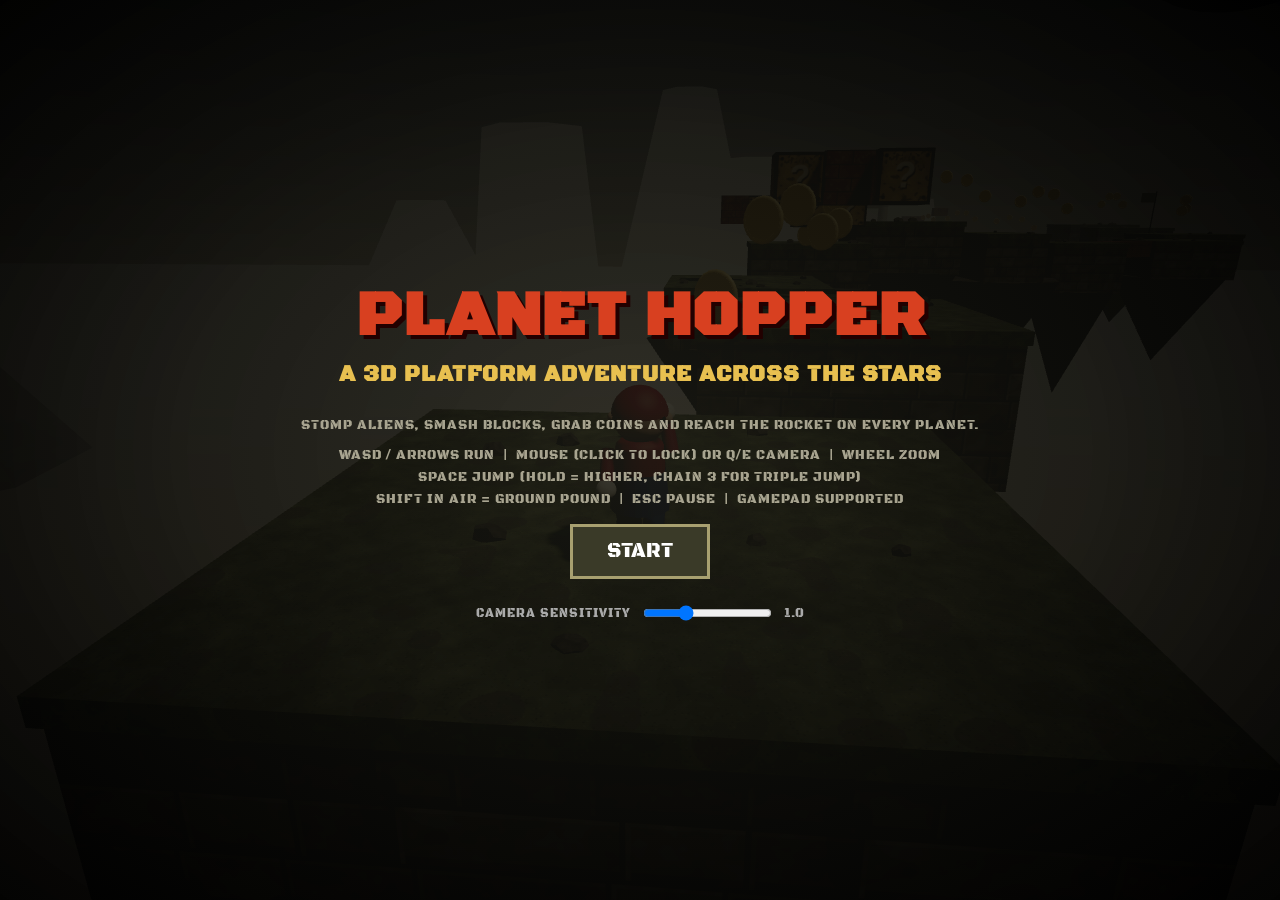
==== commit 4a55516d: "Planet Hopper: keep the camera from getting stuck behind platforms Co-Authored-By: Claude Opus 5.5 <" ====
--- a/index.html
+++ b/index.html
@@ -706,7 +706,14 @@
   const tgt = new V3(player.pos.x, player.pos.y + 1.4, player.pos.z);
   cam.look.lerp(tgt, 1 - Math.exp(-dt * 10));
   const cp = Math.cos(cam.pitch), off = new V3(Math.sin(cam.yaw) * cp, Math.sin(cam.pitch), Math.cos(cam.yaw) * cp).multiplyScalar(cam.dist);
-  cam.pos.copy(cam.look).add(off);
+  // pull the camera in front of any platform that would block the view of the player
+  let k = 1;
+  for (let s = 0.08; s <= 1; s += 0.04) {
+    const q = cam.look.clone().addScaledVector(off, s);
+    if (boxes.some(b => q.x > b.min.x - 0.3 && q.x < b.max.x + 0.3 && q.y > b.min.y - 0.3 && q.y < b.max.y + 0.3 && q.z > b.min.z - 0.3 && q.z < b.max.z + 0.3)) { k = Math.max(0.12, s - 0.06); break; }
+  }
+  cam.k = (cam.k || 1) + (k - (cam.k || 1)) * (k < (cam.k || 1) ? 1 : Math.min(1, dt * 3));
+  cam.pos.copy(cam.look).addScaledVector(off, cam.k);
   camera.position.copy(cam.pos);
   shake = Math.max(0, shake - dt); if (shake) camera.position.add(new V3(rand(-1, 1), rand(-1, 1), rand(-1, 1)).multiplyScalar(shake * 0.3));
   camera.lookAt(cam.look);
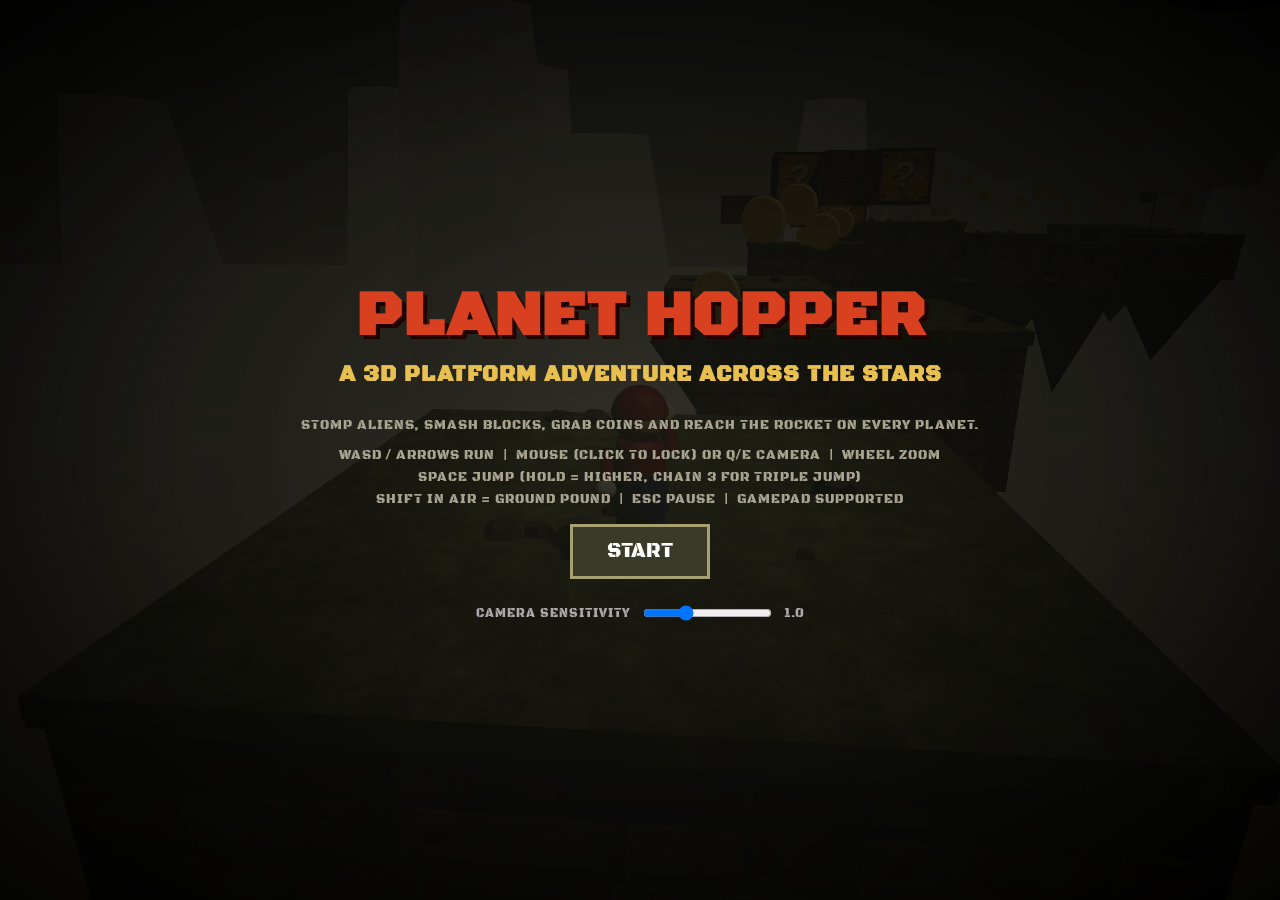
==== commit baa33391: "Don't crash when the page blocks gamepad access navigator.getGamepads() throws a SecurityError when " ====
--- a/index.html
+++ b/index.html
@@ -562,9 +562,11 @@
   if (btnTouch[t.identifier]) { setBtn(btnTouch[t.identifier], false); delete btnTouch[t.identifier]; } } }
 addEventListener('touchend', touchEnd); addEventListener('touchcancel', touchEnd);
 // gamepad
-let padPrev = {};
+let padPrev = {}, padBlocked = false;
 function pollPad() {
-  const gp = navigator.getGamepads ? [...navigator.getGamepads()].find(g => g) : null; if (!gp) return null;
+  let gp = null;
+  if (!padBlocked) try { gp = navigator.getGamepads ? [...navigator.getGamepads()].find(g => g) : null; } catch (e) { padBlocked = true; }   // gamepads can be disallowed by the page's permissions policy
+  if (!gp) return null;
   const dz = v => Math.abs(v) < 0.15 ? 0 : v, b = i => gp.buttons[i] && gp.buttons[i].pressed;
   const out = { mx: dz(gp.axes[0]), my: dz(gp.axes[1]), lx: dz(gp.axes[2] || 0), ly: dz(gp.axes[3] || 0), jump: b(0), pound: b(1) || b(6), start: b(9) };
   if (out.jump && !padPrev.jump) input.jumpPress = true;
